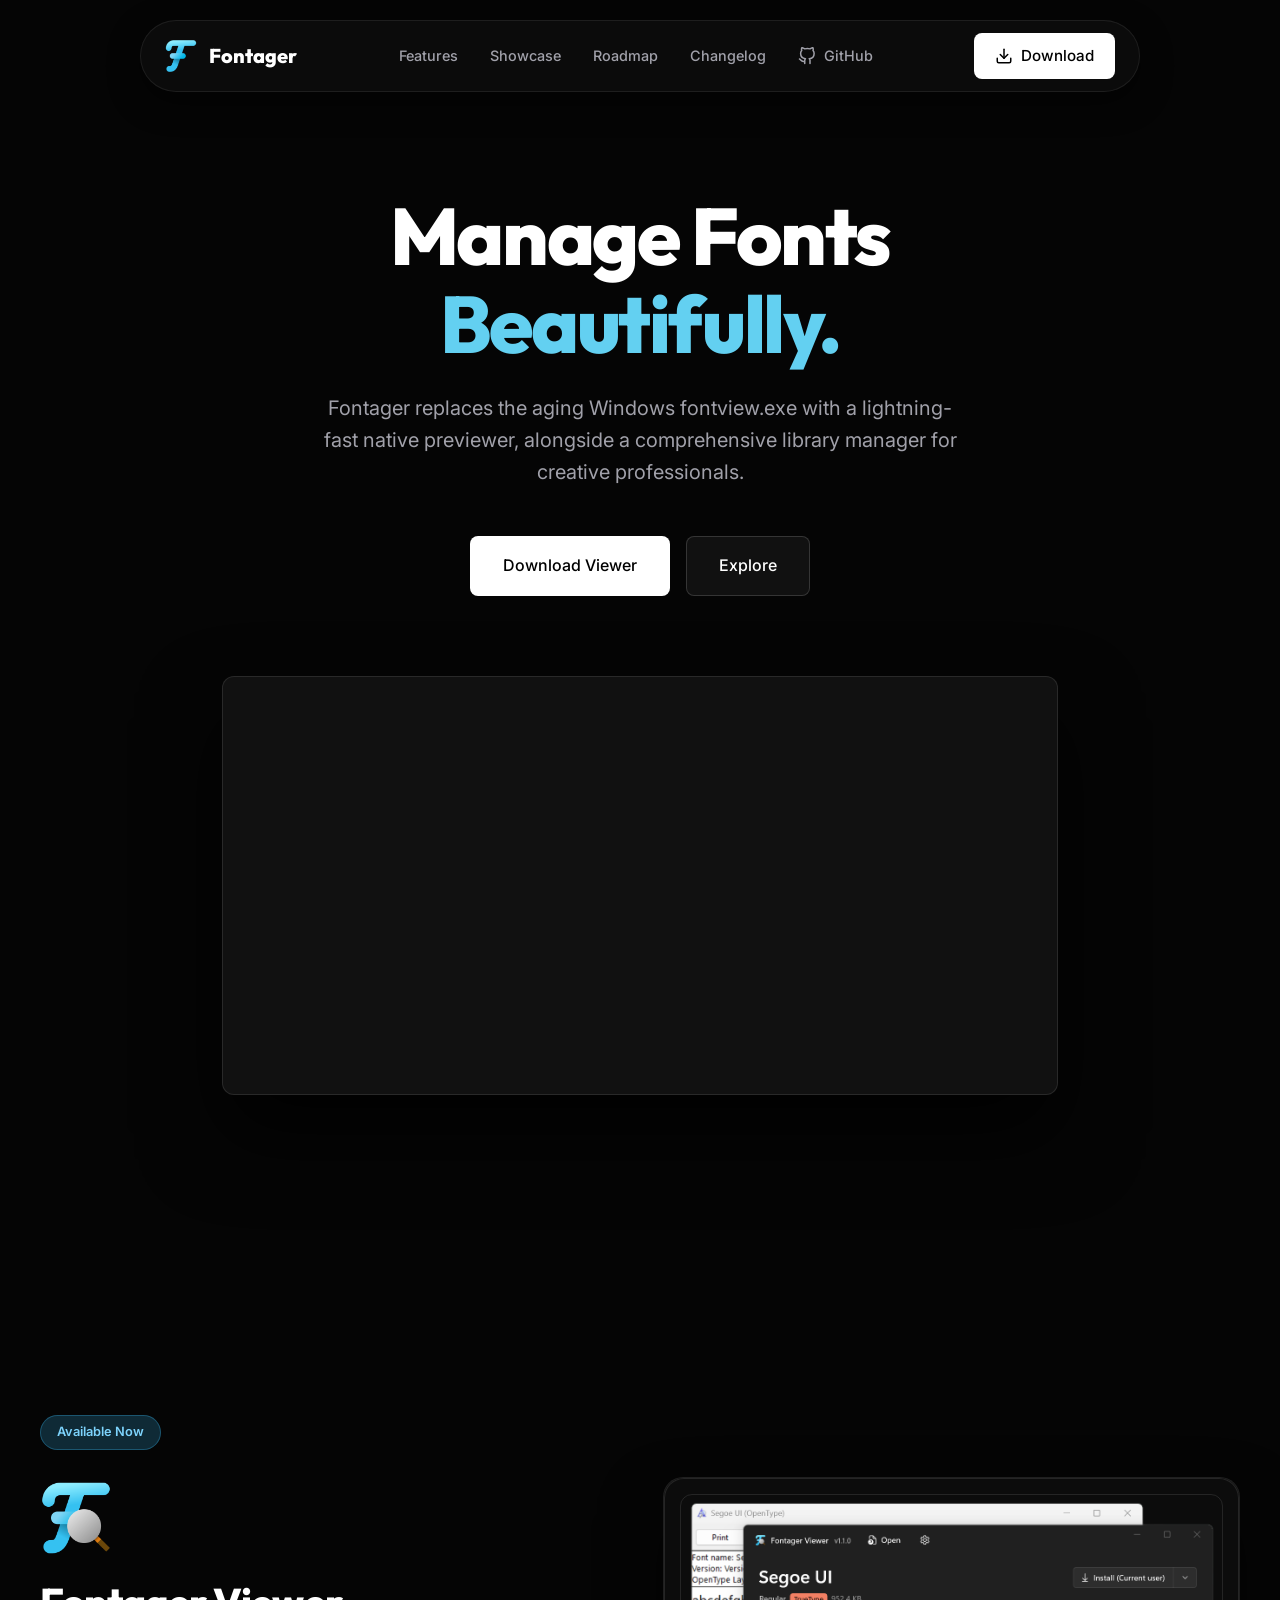
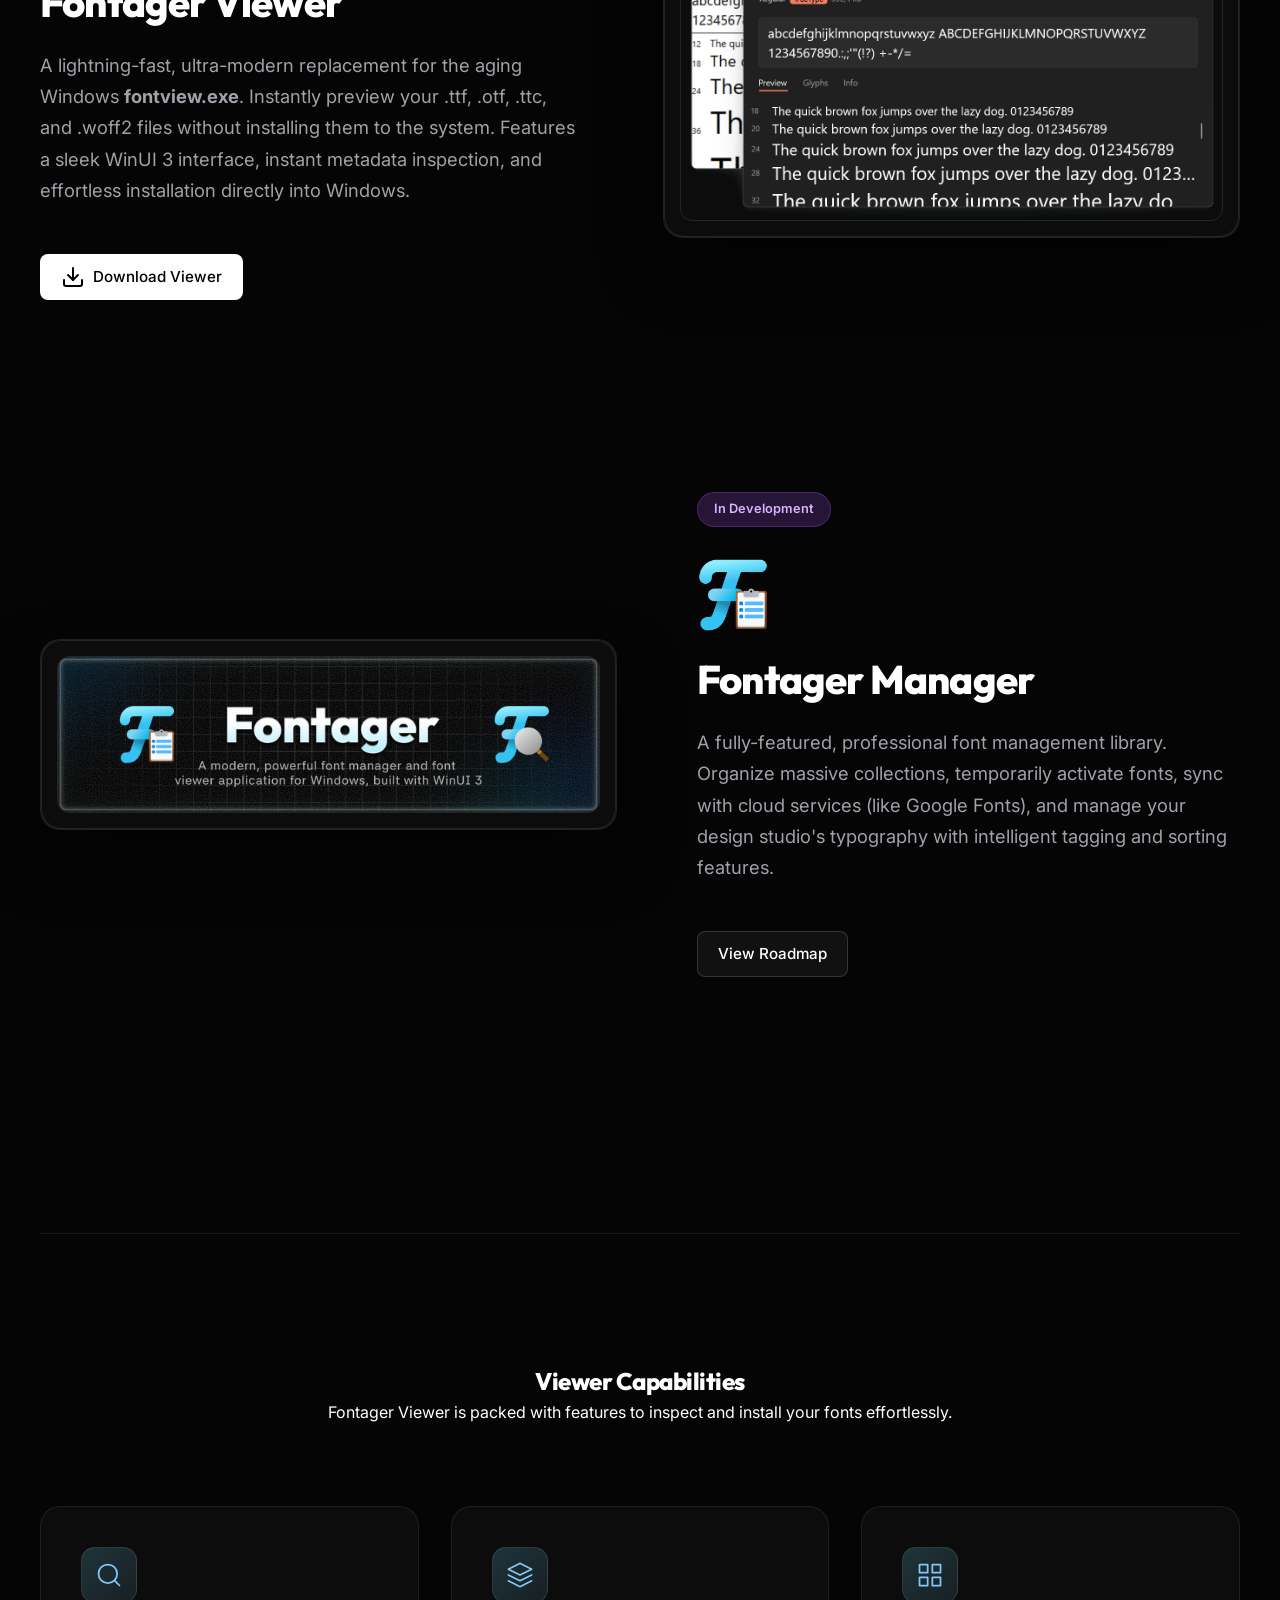
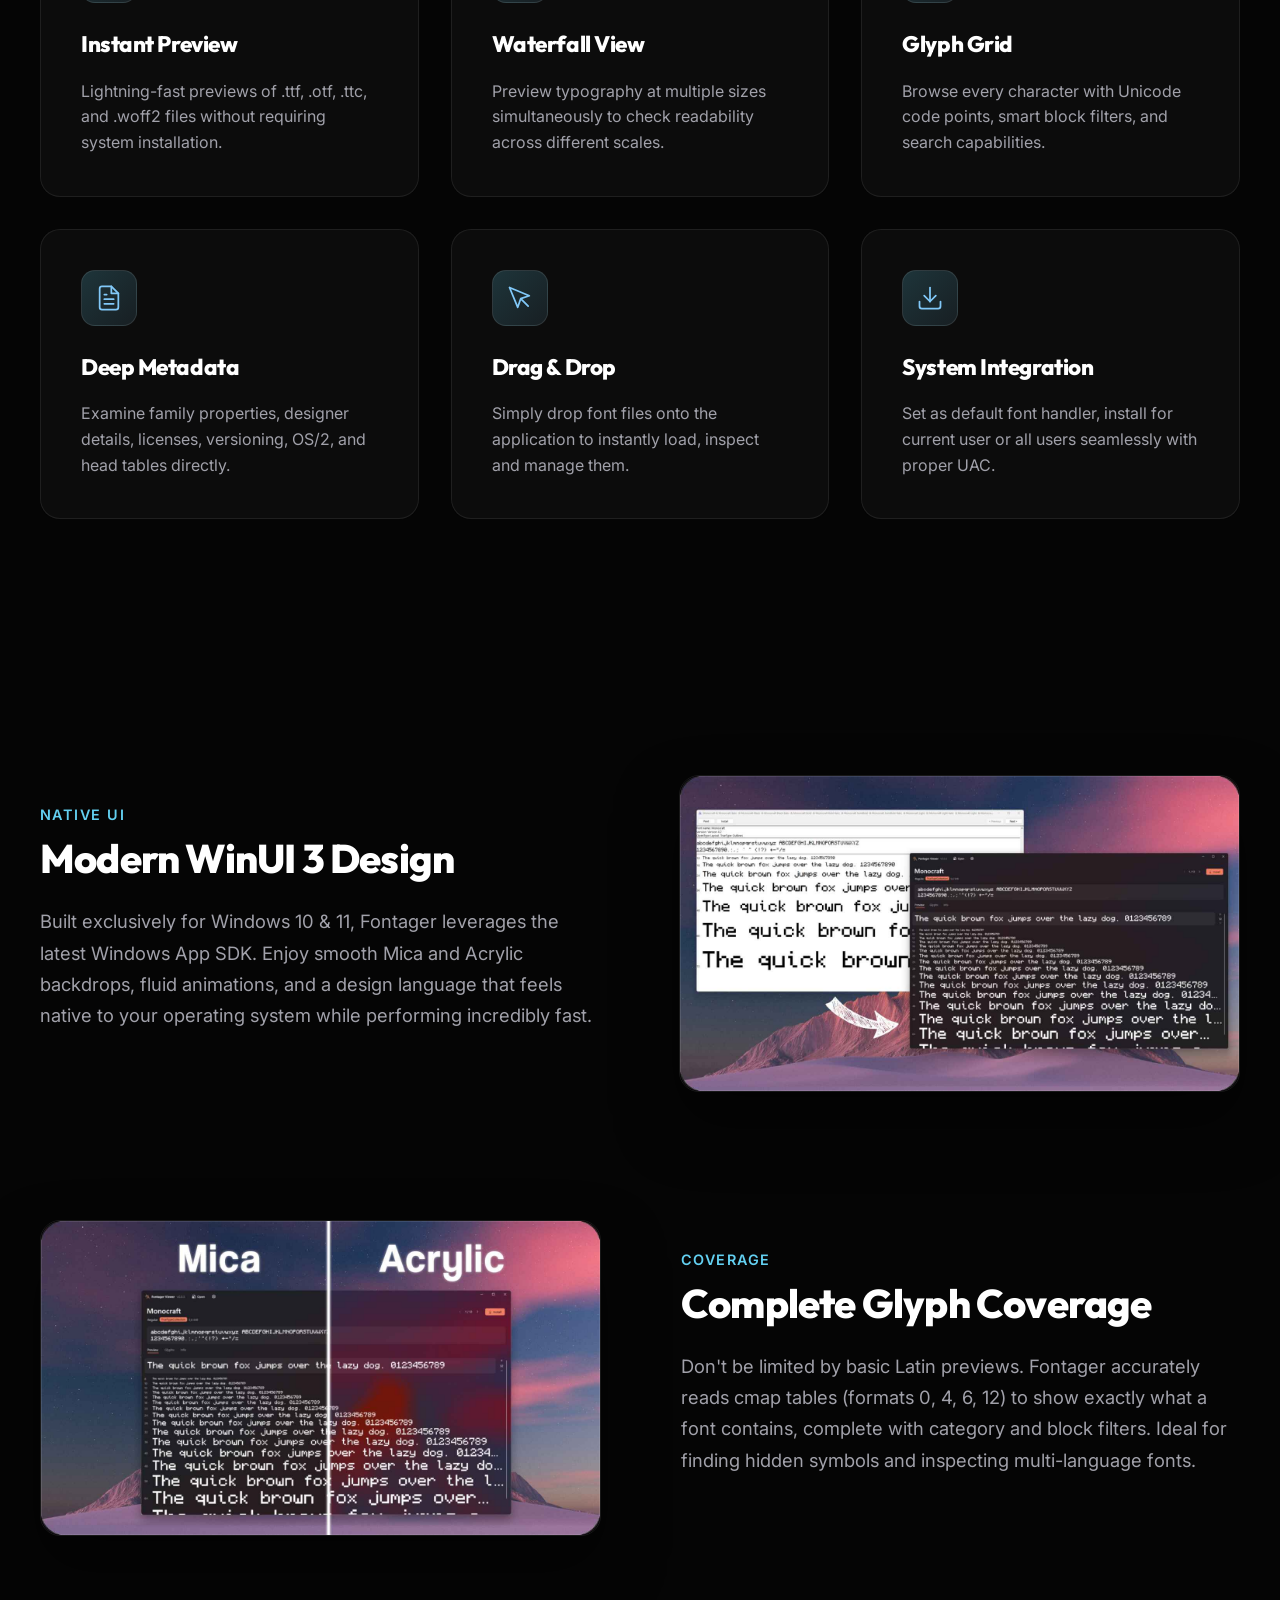
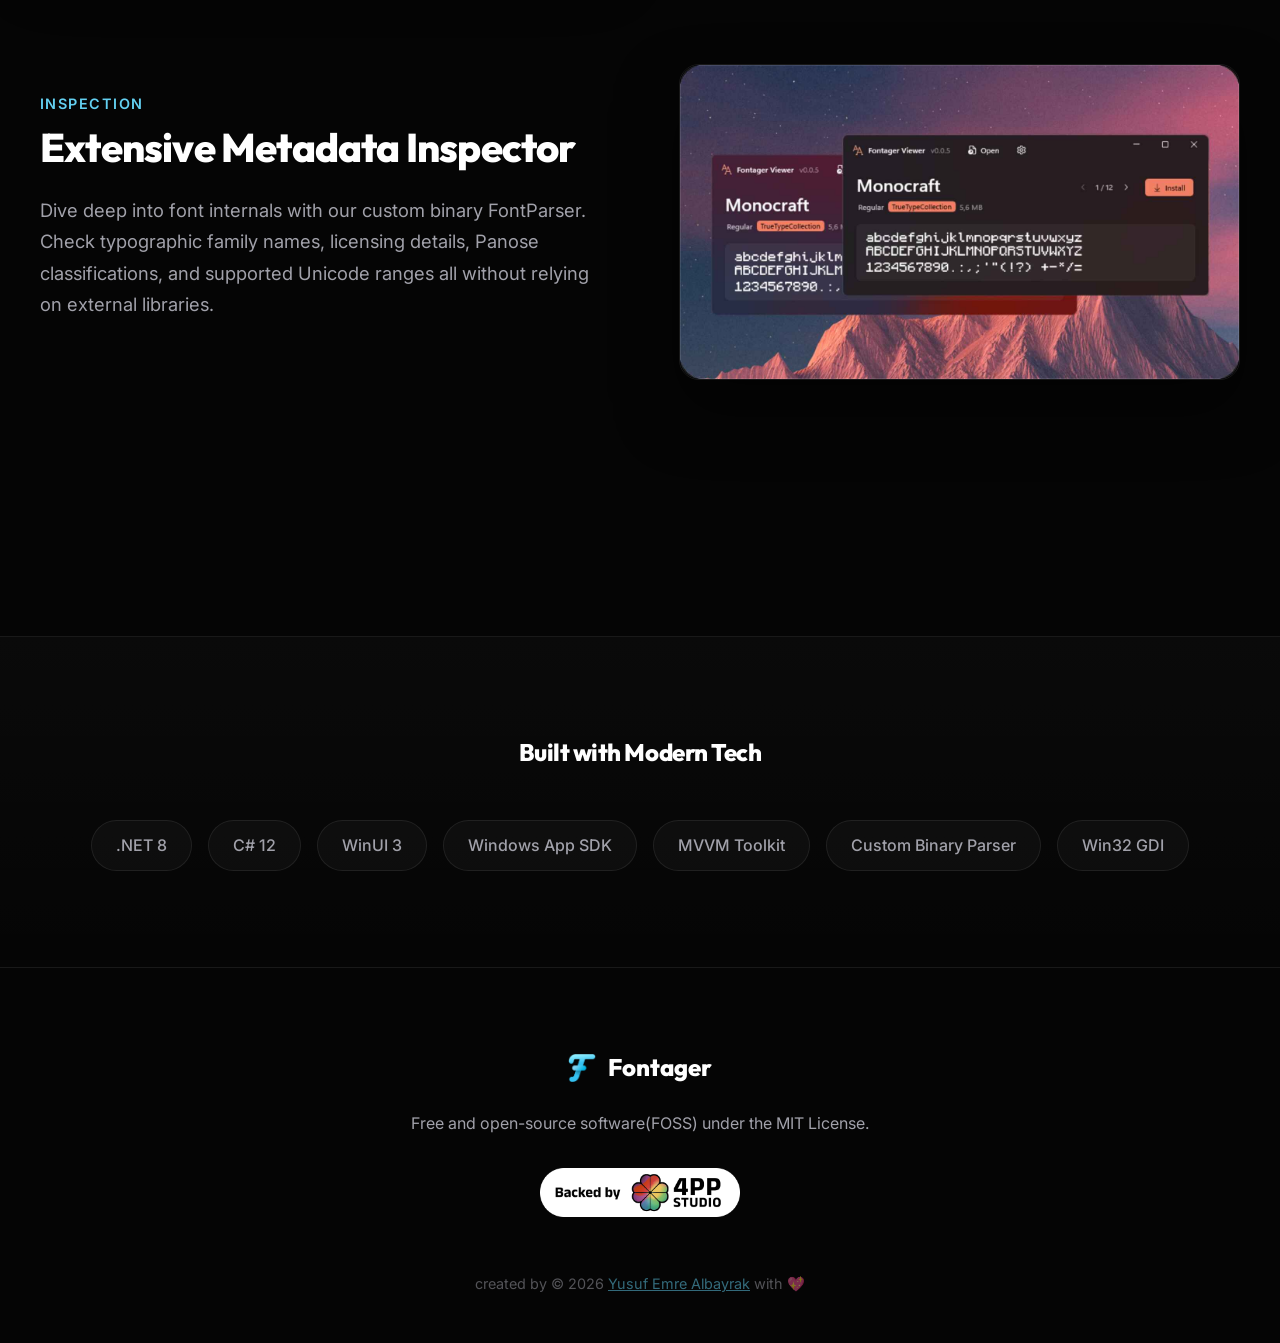
==== index.html @ 6a23637e "website init" ====
<!DOCTYPE html>
<html lang="en">

<head>
    <meta charset="UTF-8">
    <meta name="viewport" content="width=device-width, initial-scale=1.0">
    <title>Fontager - Modern Windows Font Manager & Viewer</title>
    <meta name="description"
        content="Fontager replaces the outdated Windows fontview.exe with a fast, beautiful font previewer and full-featured font management suite.">

    <!-- Favicon -->
    <link rel="icon" href="Assets/Fontager_Logo.ico" type="image/x-icon">

    <!-- Open Graph / Facebook -->
    <meta property="og:type" content="website">
    <meta property="og:url" content="https://ysfemrealbyrk.github.io/Fontager/">
    <meta property="og:title" content="Fontager - Modern Windows Font Manager & Viewer">
    <meta property="og:description"
        content="Fontager replaces the outdated Windows fontview.exe with a fast, beautiful font previewer and full-featured font management suite.">
    <meta property="og:image" content="https://ysfemrealbyrk.github.io/Fontager/Assets/banner.png">

    <!-- Twitter -->
    <meta property="twitter:card" content="summary_large_image">
    <meta property="twitter:url" content="https://ysfemrealbyrk.github.io/Fontager/">
    <meta property="twitter:title" content="Fontager - Modern Windows Font Manager & Viewer">
    <meta property="twitter:description"
        content="Fontager replaces the outdated Windows fontview.exe with a fast, beautiful font previewer and full-featured font management suite.">
    <meta property="twitter:image" content="https://ysfemrealbyrk.github.io/Fontager/Assets/banner.png">

    <link
        href="https://fonts.googleapis.com/css2?family=Inter:wght@300;400;500;600&family=Outfit:wght@400;600;800&display=swap"
        rel="stylesheet">
    <style>
        :root {
            --bg-color: #050505;
            --surface: #111111;
            --surface-glass: rgba(15, 15, 15, 0.7);
            --border-glass: rgba(255, 255, 255, 0.08);
            --primary: #63d0f1;
            --primary-hover: #46b8e5;
            --text-main: #ffffff;
            --text-muted: #a1a1aa;
            --accent: #44a9ff;
            --glow: rgba(55, 166, 255, 0.4);
        }

        * {
            margin: 0;
            padding: 0;
            box-sizing: border-box;
        }

        body {
            font-family: 'Inter', sans-serif;
            background-color: var(--bg-color);
            color: var(--text-main);
            line-height: 1.6;
            overflow-x: hidden;
            -webkit-font-smoothing: antialiased;
        }

        h1,
        h2,
        h3,
        h4 {
            font-family: 'Outfit', sans-serif;
            font-weight: 800;
            letter-spacing: -0.02em;
        }

        a {
            text-decoration: none;
            color: inherit;
        }

        .container {
            max-width: 1200px;
            margin: 0 auto;
            padding: 0 2rem;
        }

        /* Floating Navbar */
        .nav-wrapper {
            position: fixed;
            top: 20px;
            left: 0;
            width: 100%;
            z-index: 100;
            display: flex;
            justify-content: center;
            pointer-events: none;
        }

        nav {
            pointer-events: auto;
            display: flex;
            align-items: center;
            justify-content: space-between;
            background: var(--surface-glass);
            backdrop-filter: blur(20px);
            -webkit-backdrop-filter: blur(20px);
            border: 1px solid var(--border-glass);
            padding: 0.75rem 1.5rem;
            border-radius: 100px;
            width: 90%;
            max-width: 1000px;
            box-shadow: 0 10px 30px rgba(0, 0, 0, 0.5);
            transition: all 0.3s ease;
        }

        .logo {
            display: flex;
            align-items: center;
            gap: 0.75rem;
            font-size: 1.25rem;
            font-weight: 800;
            font-family: 'Outfit', sans-serif;
        }

        .logo img {
            height: 32px;
        }

        .nav-links {
            display: flex;
            gap: 2rem;
            align-items: center;
        }

        .nav-links a {
            font-size: 0.9rem;
            font-weight: 500;
            color: var(--text-muted);
            transition: color 0.2s, transform 0.2s;
            display: flex;
            align-items: center;
            gap: 0.5rem;
        }

        .nav-links a:hover {
            color: var(--text-main);
        }

        .nav-links a.active {
            color: var(--primary);
        }

        .btn {
            background: #fff;
            color: #000;
            padding: 0.6rem 1.25rem;
            border-radius: 8px;
            font-weight: 500;
            font-size: 0.95rem;
            transition: all 0.2s;
            border: 1px solid transparent;
            cursor: pointer;
            display: inline-flex;
            align-items: center;
            gap: 0.5rem;
        }

        .btn:hover {
            background: #e4e4e7;
        }

        .btn-outline {
            background: rgba(255, 255, 255, 0.05);
            color: #fff;
            border: 1px solid rgba(255, 255, 255, 0.15);
        }

        .btn-outline:hover {
            background: rgba(255, 255, 255, 0.1);
        }

        /* Hero */
        .hero {
            padding: 12rem 0 6rem;
            position: relative;
            text-align: center;
        }

        .hero-container {
            max-width: 900px;
            margin: 0 auto;
            padding: 0 2rem;
        }

        .hero h1 {
            font-size: 5rem;
            line-height: 1.1;
            margin-bottom: 1.5rem;
            color: #fff;
            letter-spacing: -0.03em;
        }

        .hero p {
            font-size: 1.25rem;
            color: var(--text-muted);
            max-width: 650px;
            margin: 0 auto 3rem auto;
        }

        .hero-actions {
            display: flex;
            justify-content: center;
            gap: 1rem;
        }

        .hero-visual {
            position: relative;
            margin-top: 5rem;
        }

        .hero-visual video {
            width: 100%;
            display: block;
            border-radius: 12px;
            border: 1px solid rgba(255, 255, 255, 0.1);
            box-shadow: 0 40px 80px rgba(0, 0, 0, 0.8);
            background: #111;
        }

        /* Subtitle Badge */
        .hero-badge {
            display: inline-block;
            padding: 0.5rem 1rem;
            border-radius: 100px;
            background: rgba(99, 213, 241, 0.1);
            border: 1px solid rgba(99, 213, 241, 0.2);
            color: #81c8f8;
            font-size: 0.85rem;
            font-weight: 600;
            margin-bottom: 2rem;
            letter-spacing: 0.05em;
            text-transform: uppercase;
        }

        /* Products Showcase */
        .products-wrapper {
            margin-top: 6rem;
        }

        .product-badge {
            display: inline-block;
            padding: 0.4rem 1rem;
            border-radius: 100px;
            font-size: 0.8rem;
            font-weight: 600;
            margin-bottom: 2rem;
        }

        .product-badge.coming-soon {
            background: rgba(168, 85, 247, 0.2);
            color: #d8b4fe;
            border: 1px solid rgba(168, 85, 247, 0.3);
        }

        .product-badge.available {
            background: rgba(56, 189, 248, 0.2);
            color: #7dd3fc;
            border: 1px solid rgba(56, 189, 248, 0.3);
        }

        .section-title {
            text-align: center;
            margin-bottom: 5rem;
        }

        .section-title img {
            margin: 0 auto;
            display: block;
            width: 100%;
            max-width: 800px;
            border-radius: 20px;
        }

        /* Features */
        .features {
            padding: 8rem 0;
            position: relative;
            /* background: rgba(255, 255, 255, 0.01); */
            border-top: 1px solid var(--border-glass);
        }

        .feature-grid {
            display: grid;
            grid-template-columns: repeat(auto-fit, minmax(320px, 1fr));
            gap: 2rem;
        }

        .feature-card {
            background: rgba(20, 20, 20, 0.5);
            border-radius: 20px;
            padding: 2.5rem;
            border: 1px solid var(--border-glass);
            transition: all 0.4s cubic-bezier(0.175, 0.885, 0.32, 1.275);
            position: relative;
            overflow: hidden;
            backdrop-filter: blur(10px);
        }

        .feature-card:hover {
            transform: translateY(-10px);
            background: rgba(25, 28, 31, 0.6);
            border-color: rgba(99, 213, 241, 0.4);
            box-shadow: 0 20px 40px rgba(0, 0, 0, 0.4), inset 0 0 20px rgba(99, 213, 241, 0.05);
        }

        .feature-icon-wrapper {
            width: 56px;
            height: 56px;
            border-radius: 14px;
            background: linear-gradient(135deg, rgba(99, 213, 241, 0.2), rgba(135, 206, 245, 0.1));
            border: 1px solid rgba(255, 255, 255, 0.1);
            display: flex;
            align-items: center;
            justify-content: center;
            margin-bottom: 1.5rem;
            color: #81c8f8;
        }

        .feature-icon-wrapper svg {
            width: 28px;
            height: 28px;
            stroke: currentColor;
            stroke-width: 1.5;
            fill: none;
            stroke-linecap: round;
            stroke-linejoin: round;
        }

        .feature-card h3 {
            font-size: 1.4rem;
            margin-bottom: 1rem;
            color: #fff;
        }

        .feature-card p {
            color: var(--text-muted);
            font-size: 1rem;
            line-height: 1.6;
        }

        /* Showcase */
        .showcase {
            padding: 8rem 0;
        }

        .showcase-item {
            display: flex;
            align-items: center;
            gap: 5rem;
            margin-bottom: 8rem;
        }

        .showcase-item:nth-child(even) {
            flex-direction: row-reverse;
        }

        .showcase-content {
            flex: 1;
        }

        .showcase-label {
            color: var(--primary);
            font-weight: 600;
            font-size: 0.9rem;
            letter-spacing: 0.1em;
            text-transform: uppercase;
            margin-bottom: 0.5rem;
            display: block;
        }

        .showcase-content h3 {
            font-size: 2.5rem;
            margin-bottom: 1.5rem;
            line-height: 1.2;
        }

        .showcase-content p {
            color: var(--text-muted);
            font-size: 1.15rem;
            margin-bottom: 2rem;
            line-height: 1.7;
        }

        .showcase-image {
            flex: 1;
            border-radius: 20px;
            overflow: hidden;
            box-shadow: 0 30px 60px rgba(0, 0, 0, 0.5);
            border: 1px solid var(--border-glass);
            position: relative;
        }

        .showcase-image::after {
            content: '';
            position: absolute;
            top: 0;
            left: 0;
            width: 100%;
            height: 100%;
            box-shadow: inset 0 0 0 1px rgba(255, 255, 255, 0.1);
            border-radius: 20px;
            pointer-events: none;
        }

        .showcase-image img {
            width: 100%;
            height: auto;
            display: block;
            transition: transform 0.7s ease;
        }

        .showcase-item:hover .showcase-image img {
            transform: scale(1.03);
        }

        /* Tech Stack */
        .tech-stack {
            padding: 6rem 0;
            background: linear-gradient(to bottom, rgba(255, 255, 255, 0.02), rgba(0, 0, 0, 0));
            border-top: 1px solid var(--border-glass);
            text-align: center;
        }

        .badges {
            display: flex;
            flex-wrap: wrap;
            justify-content: center;
            gap: 1rem;
            margin-top: 3rem;
        }

        .badge {
            background: rgba(255, 255, 255, 0.03);
            padding: 0.75rem 1.5rem;
            border-radius: 100px;
            font-size: 1rem;
            font-weight: 500;
            border: 1px solid var(--border-glass);
            color: var(--text-muted);
            transition: all 0.3s;
        }

        .badge:hover {
            background: rgba(255, 255, 255, 0.08);
            color: #fff;
            border-color: rgba(255, 255, 255, 0.2);
        }

        /* CTA Section */
        .cta-section {
            padding: 8rem 0;
            text-align: center;
            position: relative;
        }

        .cta-box {
            background: linear-gradient(180deg, rgba(20, 20, 20, 0.8) 0%, rgba(10, 10, 10, 0.9) 100%);
            border: 1px solid var(--border-glass);
            border-radius: 32px;
            padding: 6rem 2rem;
            position: relative;
            overflow: hidden;
            box-shadow: 0 40px 80px rgba(0, 0, 0, 0.6), inset 0 2px 20px rgba(255, 255, 255, 0.05);
            backdrop-filter: blur(10px);
        }

        .cta-box::before {
            content: '';
            position: absolute;
            top: 0;
            left: 0;
            width: 100%;
            height: 100%;
            background: radial-gradient(circle at 50% 0%, rgba(99, 213, 241, 0.1), transparent 70%);
            pointer-events: none;
        }

        .cta-box h2 {
            font-size: 3.5rem;
            margin-bottom: 1.5rem;
            color: #fff;
            position: relative;
            z-index: 2;
        }

        .cta-box p {
            color: var(--text-muted);
            font-size: 1.25rem;
            max-width: 600px;
            margin: 0 auto 3rem;
            position: relative;
            z-index: 2;
        }

        .cta-actions {
            display: flex;
            gap: 1rem;
            justify-content: center;
            flex-wrap: wrap;
            position: relative;
            z-index: 2;
        }

        /* Footer */
        footer {
            padding: 5rem 0 3rem;
            text-align: center;
            color: var(--text-muted);
            border-top: 1px solid var(--border-glass);
            background: var(--bg-color);
        }

        .footer-logo {
            display: flex;
            align-items: center;
            justify-content: center;
            gap: 0.75rem;
            margin-bottom: 1.5rem;
            font-family: 'Outfit', sans-serif;
            font-weight: 800;
            font-size: 1.5rem;
            color: var(--text-main);
        }

        .footer-logo img {
            height: 28px;
        }

        .copyright {
            font-size: 0.9rem;
            margin-top: 3rem;
            opacity: 0.5;
        }

        /* Animations */
        @keyframes fadeUp {
            from {
                opacity: 0;
                transform: translateY(30px);
            }

            to {
                opacity: 1;
                transform: translateY(0);
            }
        }

        .animate-up {
            animation: fadeUp 0.8s cubic-bezier(0.16, 1, 0.3, 1) forwards;
            opacity: 0;
        }

        .delay-1 {
            animation-delay: 0.1s;
        }

        .delay-2 {
            animation-delay: 0.2s;
        }

        .delay-3 {
            animation-delay: 0.3s;
        }

        @media (max-width: 1000px) {
            .nav-links {
                display: none;
            }

            .hero h1 {
                font-size: 3.5rem;
            }

            .showcase-item,
            .showcase-item:nth-child(even) {
                flex-direction: column;
                gap: 3rem;
                margin-bottom: 6rem;
            }
        }
    </style>
</head>

<body>

    <div class="nav-wrapper">
        <nav>
            <a href="index.html" class="logo">
                <img src="Assets/Fontager_Logo.png" alt="Fontager Logo">
                Fontager
            </a>
            <div class="nav-links">
                <a href="#features">Features</a>
                <a href="#showcase">Showcase</a>
                <a href="roadmap.html">Roadmap</a>
                <a href="changelog.html">Changelog</a>
                <a href="https://github.com/ysfemreAlbyrk/Fontager" target="_blank">
                    <svg viewBox="0 0 24 24" width="18" height="18" stroke="currentColor" stroke-width="2" fill="none"
                        stroke-linecap="round" stroke-linejoin="round">
                        <path
                            d="M9 19c-5 1.5-5-2.5-7-3m14 6v-3.87a3.37 3.37 0 0 0-.94-2.61c3.14-.35 6.44-1.54 6.44-7A5.44 5.44 0 0 0 20 4.77 5.07 5.07 0 0 0 19.91 1S18.73.65 16 2.48a13.38 13.38 0 0 0-7 0C6.27.65 5.09 1 5.09 1A5.07 5.07 0 0 0 5 4.77a5.44 5.44 0 0 0-1.5 3.78c0 5.42 3.3 6.61 6.44 7A3.37 3.37 0 0 0 9 18.13V22">
                        </path>
                    </svg>
                    GitHub
                </a>
            </div>
            <a href="https://github.com/ysfemreAlbyrk/Fontager/releases/latest" class="btn" target="_blank">
                <svg width="18" height="18" viewBox="0 0 24 24" fill="none" stroke="currentColor" stroke-width="2"
                    stroke-linecap="round" stroke-linejoin="round">
                    <path d="M21 15v4a2 2 0 0 1-2 2H5a2 2 0 0 1-2-2v-4"></path>
                    <polyline points="7 10 12 15 17 10"></polyline>
                    <line x1="12" y1="15" x2="12" y2="3"></line>
                </svg>
                Download
            </a>
        </nav>
    </div>

    <header class="hero">
        <div class="container hero-container">
            <h1 class="animate-up delay-1">Manage Fonts <span style="color: #63d0f1;">Beautifully.</span></h1>
            <p class="animate-up delay-2">Fontager replaces the aging Windows fontview.exe with a lightning-fast native
                previewer, alongside a comprehensive library manager for creative professionals.</p>

            <div class="hero-actions animate-up delay-3">
                <a href="https://github.com/ysfemreAlbyrk/Fontager/releases/latest" class="btn" target="_blank"
                    style="padding: 1rem 2rem; font-size: 1rem;">
                    Download Viewer
                </a>
                <a href="#products" class="btn btn-outline" style="padding: 1rem 2rem; font-size: 1rem;">
                    Explore
                </a>
            </div>

            <div class="hero-visual animate-up delay-3">
                <video autoplay loop muted playsinline>
                    <source src="Assets/Latest-1.mp4" type="video/mp4">
                    Your browser does not support the video tag.
                </video>
            </div>

            <!-- <div class="animate-up delay-3" style="margin-top: 4rem; opacity: 0.6;">
                <span style="display: block; font-size: 0.75rem; font-weight: 600; letter-spacing: 0.1em; text-transform: uppercase; margin-bottom: 0.5rem; color: var(--text-muted);">Backed By</span>
                <a href="https://4pp.studio" target="_blank">
                    <img src="Assets/backedby.png" alt="4PP Studio" style="height: 24px; filter: grayscale(100%); transition: filter 0.3s;" onmouseover="this.style.filter='grayscale(0%)'" onmouseout="this.style.filter='grayscale(100%)'">
                </a>
            </div> -->
        </div>
    </header>


    <section id="products" class="showcase container" style="padding-top: 8rem;">
        <div class="products-wrapper">
            <!-- Viewer -->
            <div class="showcase-item">
                <div class="showcase-content">
                    <span class="product-badge available">Available Now</span>
                    <img src="Assets/Viewer_Logo.png" alt="Fontager Viewer Logo"
                        style="height: 72px; margin-bottom: 1.5rem; display: block;">
                    <h3>Fontager Viewer</h3>
                    <p>A lightning-fast, ultra-modern replacement for the aging Windows <b>fontview.exe</b>. Instantly
                        preview your .ttf, .otf, .ttc, and .woff2 files without installing them to the system. Features
                        a sleek WinUI 3 interface, instant metadata inspection, and effortless installation directly
                        into Windows.</p>
                    <a href="https://github.com/ysfemreAlbyrk/Fontager/releases/latest" class="btn" target="_blank"
                        style="margin-top: 1rem;">
                        <svg width="24" height="24" viewBox="0 0 24 24" fill="none" stroke="currentColor"
                            stroke-width="2" stroke-linecap="round" stroke-linejoin="round">
                            <path d="M21 15v4a2 2 0 0 1-2 2H5a2 2 0 0 1-2-2v-4"></path>
                            <polyline points="7 10 12 15 17 10"></polyline>
                            <line x1="12" y1="15" x2="12" y2="3"></line>
                        </svg>
                        Download Viewer
                    </a>
                </div>
                <div class="showcase-image" style="background: rgba(20,20,20,0.5); padding: 1rem;">
                    <img src="Assets/viewer_app.png" alt="Fontager Viewer Interface"
                        style="border-radius: 12px; border: 1px solid rgba(255,255,255,0.1);">
                </div>
            </div>

            <!-- Manager -->
            <div class="showcase-item" style="margin-top: 12rem;">
                <div class="showcase-content">
                    <span class="product-badge coming-soon">In Development</span>
                    <img src="Assets/Manager_Logo.png" alt="Fontager Manager Logo"
                        style="height: 72px; margin-bottom: 1.5rem; display: block;">
                    <h3>Fontager Manager</h3>
                    <p>A fully-featured, professional font management library. Organize massive collections, temporarily
                        activate fonts, sync with cloud services (like Google Fonts), and manage your design studio's
                        typography with intelligent tagging and sorting features.</p>
                    <a href="roadmap.html" class="btn btn-outline" style="margin-top: 1rem;">
                        View Roadmap
                    </a>
                </div>
                <div class="showcase-image" style="background: rgba(20,20,20,0.5); padding: 1rem;">
                    <img src="Assets/banner.png" alt="Fontager Manager Preview"
                        style="border-radius: 12px; border: 1px solid rgba(255,255,255,0.1);">
                </div>
            </div>
        </div>
    </section>

    <section id="features" class="features container">
        <div class="section-title">
            <h2>Viewer Capabilities</h2>
            <p>Fontager Viewer is packed with features to inspect and install your fonts effortlessly.</p>
        </div>
        <div class="feature-grid">
            <div class="feature-card">
                <div class="feature-icon-wrapper">
                    <svg viewBox="0 0 24 24">
                        <circle cx="11" cy="11" r="8"></circle>
                        <line x1="21" y1="21" x2="16.65" y2="16.65"></line>
                    </svg>
                </div>
                <h3>Instant Preview</h3>
                <p>Lightning-fast previews of .ttf, .otf, .ttc, and .woff2 files without requiring system installation.
                </p>
            </div>
            <div class="feature-card">
                <div class="feature-icon-wrapper">
                    <svg viewBox="0 0 24 24">
                        <polygon points="12 2 2 7 12 12 22 7 12 2"></polygon>
                        <polyline points="2 12 12 17 22 12"></polyline>
                        <polyline points="2 17 12 22 22 17"></polyline>
                    </svg>
                </div>
                <h3>Waterfall View</h3>
                <p>Preview typography at multiple sizes simultaneously to check readability across different scales.</p>
            </div>
            <div class="feature-card">
                <div class="feature-icon-wrapper">
                    <svg viewBox="0 0 24 24">
                        <rect x="3" y="3" width="7" height="7"></rect>
                        <rect x="14" y="3" width="7" height="7"></rect>
                        <rect x="14" y="14" width="7" height="7"></rect>
                        <rect x="3" y="14" width="7" height="7"></rect>
                    </svg>
                </div>
                <h3>Glyph Grid</h3>
                <p>Browse every character with Unicode code points, smart block filters, and search capabilities.</p>
            </div>
            <div class="feature-card">
                <div class="feature-icon-wrapper">
                    <svg viewBox="0 0 24 24">
                        <path d="M14 2H6a2 2 0 0 0-2 2v16a2 2 0 0 0 2 2h12a2 2 0 0 0 2-2V8z"></path>
                        <polyline points="14 2 14 8 20 8"></polyline>
                        <line x1="16" y1="13" x2="8" y2="13"></line>
                        <line x1="16" y1="17" x2="8" y2="17"></line>
                        <polyline points="10 9 9 9 8 9"></polyline>
                    </svg>
                </div>
                <h3>Deep Metadata</h3>
                <p>Examine family properties, designer details, licenses, versioning, OS/2, and head tables directly.
                </p>
            </div>
            <div class="feature-card">
                <div class="feature-icon-wrapper">
                    <svg viewBox="0 0 24 24">
                        <path d="M3 3l7.07 16.97 2.51-7.39 7.39-2.51L3 3z"></path>
                        <path d="M13 13l6 6"></path>
                    </svg>
                </div>
                <h3>Drag & Drop</h3>
                <p>Simply drop font files onto the application to instantly load, inspect and manage them.</p>
            </div>
            <div class="feature-card">
                <div class="feature-icon-wrapper">
                    <svg viewBox="0 0 24 24">
                        <path d="M21 15v4a2 2 0 0 1-2 2H5a2 2 0 0 1-2-2v-4"></path>
                        <polyline points="7 10 12 15 17 10"></polyline>
                        <line x1="12" y1="15" x2="12" y2="3"></line>
                    </svg>
                </div>
                <h3>System Integration</h3>
                <p>Set as default font handler, install for current user or all users seamlessly with proper UAC.</p>
            </div>
        </div>
    </section>

    <section id="showcase" class="showcase container">
        <div class="showcase-item">
            <div class="showcase-content">
                <span class="showcase-label">Native UI</span>
                <h3>Modern WinUI 3 Design</h3>
                <p>Built exclusively for Windows 10 & 11, Fontager leverages the latest Windows App SDK. Enjoy smooth
                    Mica and Acrylic backdrops, fluid animations, and a design language that feels native to your
                    operating system while performing incredibly fast.</p>
            </div>
            <div class="showcase-image">
                <img src="Assets/img-1.jpg" alt="Fontager Interface">
            </div>
        </div>
        <div class="showcase-item">
            <div class="showcase-content">
                <span class="showcase-label">Coverage</span>
                <h3>Complete Glyph Coverage</h3>
                <p>Don't be limited by basic Latin previews. Fontager accurately reads cmap tables (formats 0, 4, 6, 12)
                    to show exactly what a font contains, complete with category and block filters. Ideal for finding
                    hidden symbols and inspecting multi-language fonts.</p>
            </div>
            <div class="showcase-image">
                <img src="Assets/img-2.jpg" alt="Glyph Grid">
            </div>
        </div>
        <div class="showcase-item">
            <div class="showcase-content">
                <span class="showcase-label">Inspection</span>
                <h3>Extensive Metadata Inspector</h3>
                <p>Dive deep into font internals with our custom binary FontParser. Check typographic family names,
                    licensing details, Panose classifications, and supported Unicode ranges all without relying on
                    external libraries.</p>
            </div>
            <div class="showcase-image">
                <img src="Assets/img-3.jpg" alt="Metadata Panel">
            </div>
        </div>
    </section>

    <section class="tech-stack">
        <div class="container">
            <h2>Built with Modern Tech</h2>
            <div class="badges">
                <span class="badge">.NET 8</span>
                <span class="badge">C# 12</span>
                <span class="badge">WinUI 3</span>
                <span class="badge">Windows App SDK</span>
                <span class="badge">MVVM Toolkit</span>
                <span class="badge">Custom Binary Parser</span>
                <span class="badge">Win32 GDI</span>
            </div>
        </div>
    </section>
    <!-- 
    <section class="cta-section container">
        <div class="cta-box">
            <h2>Ready to Upgrade Your Workflow?</h2>
            <p>Join the typography revolution. Download the incredibly fast Viewer today, and track the Manager's
                development on GitHub.</p>
            <div class="cta-actions">
                <a href="https://github.com/ysfemreAlbyrk/Fontager/releases/latest" target="_blank" class="btn"
                    style="padding: 1rem 2.5rem; font-size: 1.1rem;">
                    Download Viewer
                </a>
                <a href="https://github.com/ysfemreAlbyrk/Fontager" target="_blank" class="btn btn-outline"
                    style="padding: 1rem 2.5rem; font-size: 1.1rem;">
                    Star on GitHub
                </a>
            </div>
        </div>
    </section> -->

    <footer>
        <div class="container">
            <div class="footer-logo">
                <img src="Assets/Fontager_Logo.png" alt="Logo">
                Fontager
            </div>
            <p>Free and open-source software(FOSS) under the MIT License.</p>
            <a href="https://4pp.studio" target="_blank"><img src="Assets/backedby.png" alt="Backed by 4PP Studio"
                    width="200px" style="margin-top: 2rem;" title="Backed by 4PP Studio"></a>
            <p class="copyright">created by © 2026 <a href="https://github.com/ysfemreAlbyrk" target="_blank"
                    style="color: #63d0f1; text-decoration: underline;">Yusuf Emre
                    Albayrak</a> with 💖</p>
        </div>
    </footer>

    <script>
        document.addEventListener('DOMContentLoaded', () => {
            const observer = new IntersectionObserver((entries) => {
                entries.forEach(entry => {
                    if (entry.isIntersecting) {
                        entry.target.style.opacity = '1';
                        entry.target.style.transform = 'translateY(0)';
                    }
                });
            }, { threshold: 0.1 });

            document.querySelectorAll('.feature-card, .showcase-item, .badge').forEach(el => {
                el.style.opacity = '0';
                el.style.transform = 'translateY(20px)';
                el.style.transition = 'opacity 0.6s cubic-bezier(0.16, 1, 0.3, 1), transform 0.6s cubic-bezier(0.16, 1, 0.3, 1)';
                observer.observe(el);
            });
        });
    </script>
</body>

</html>
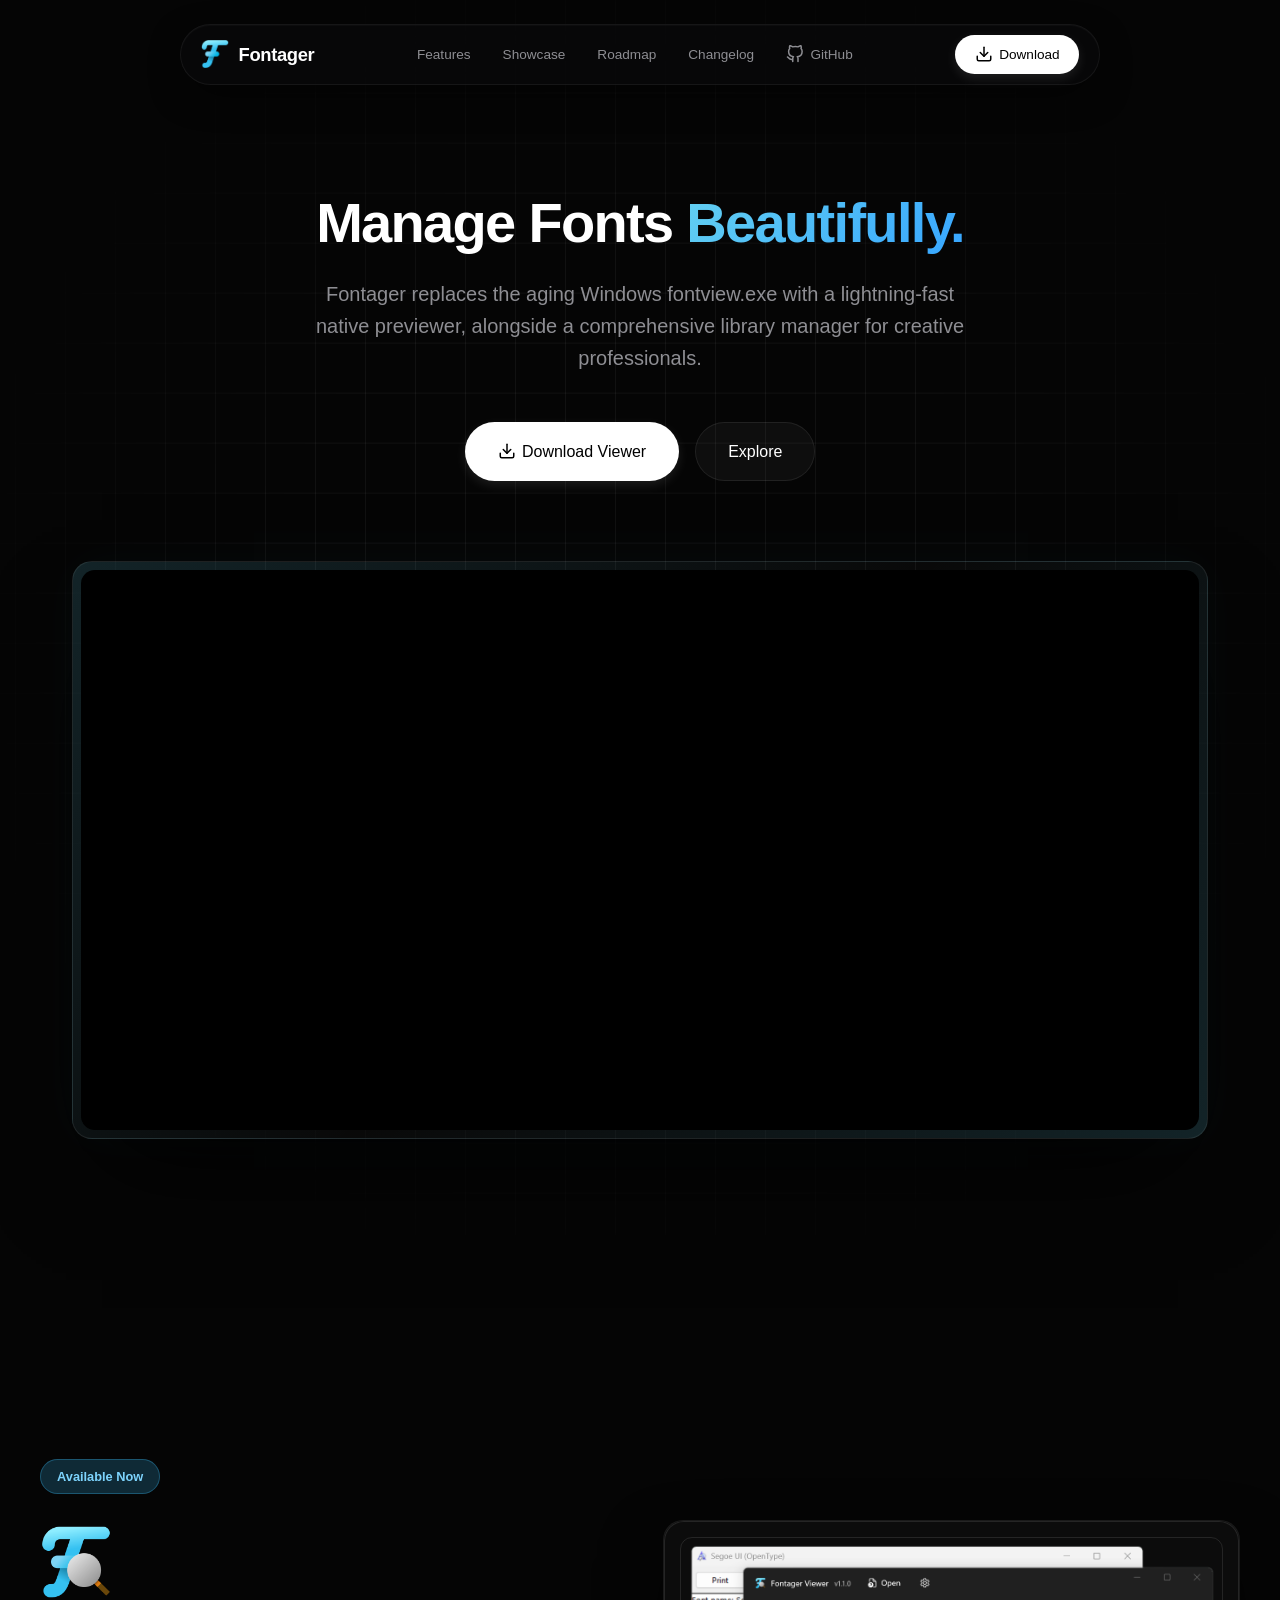
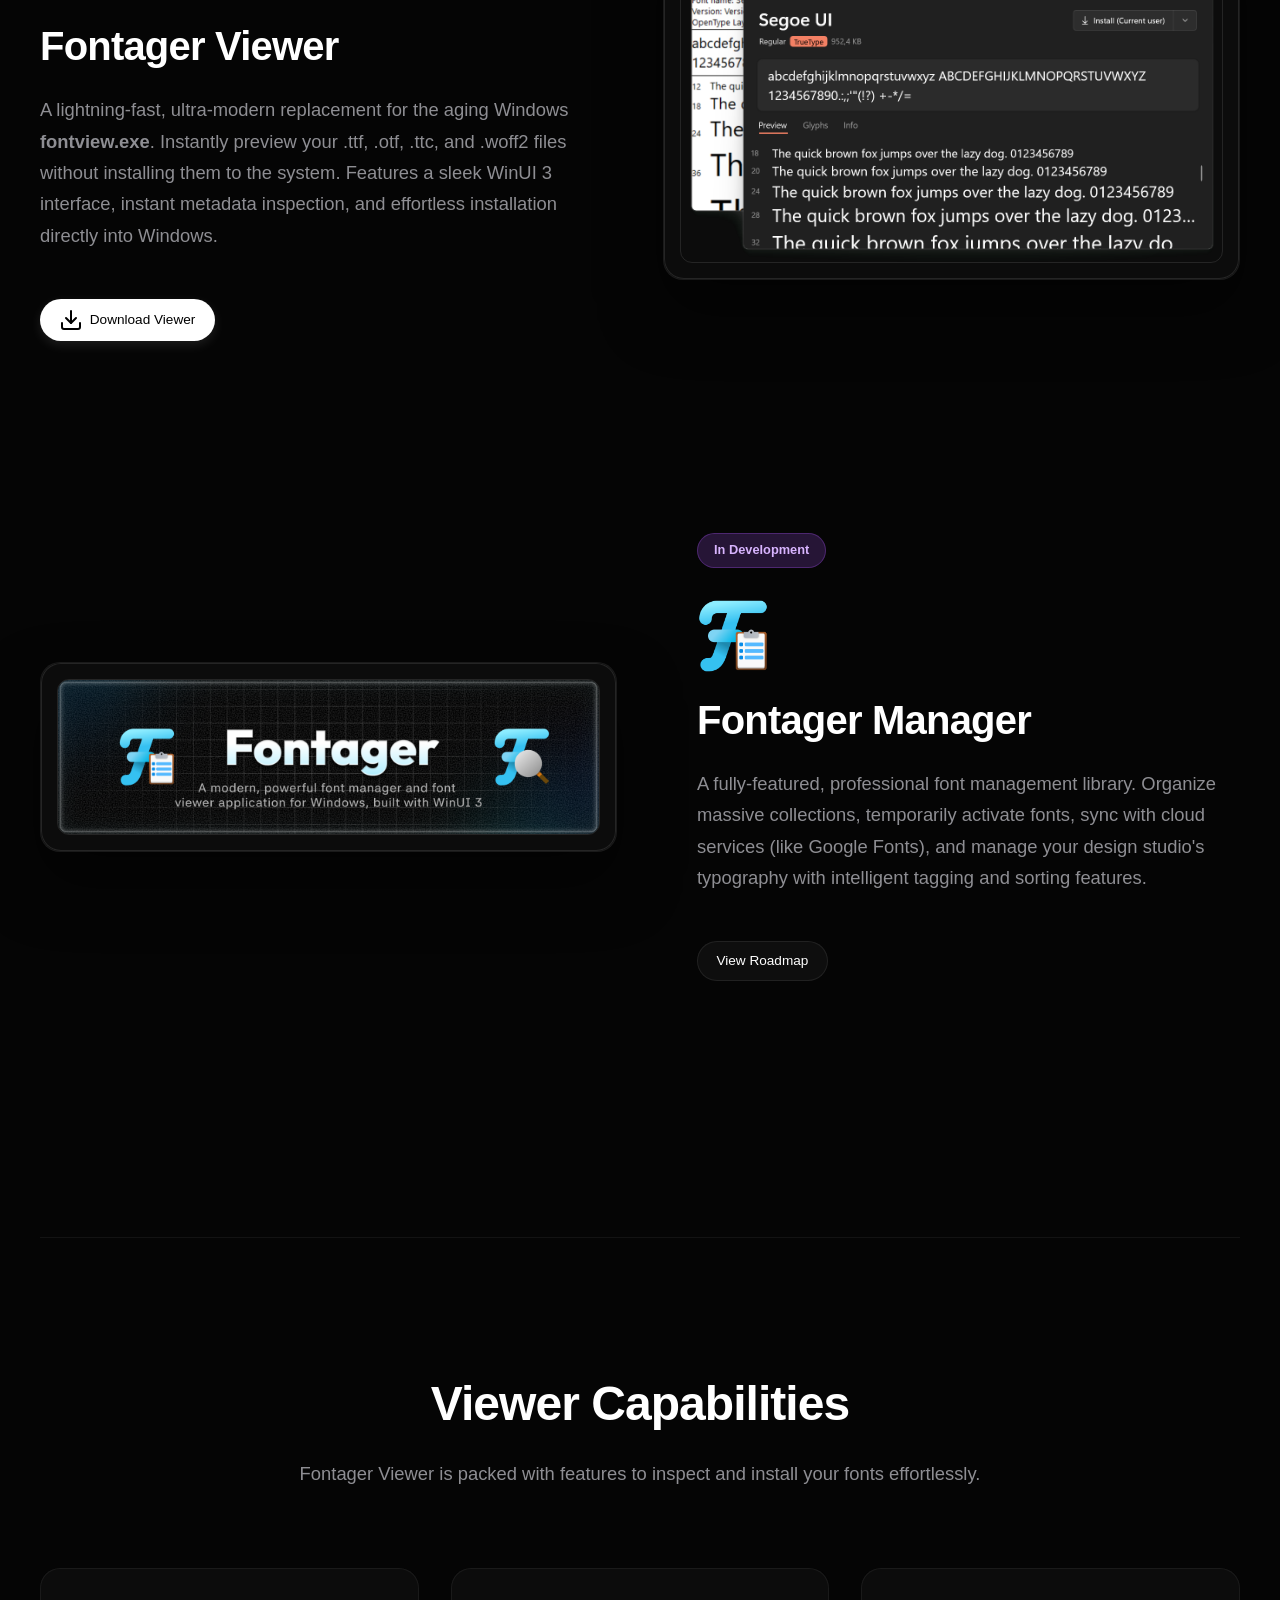
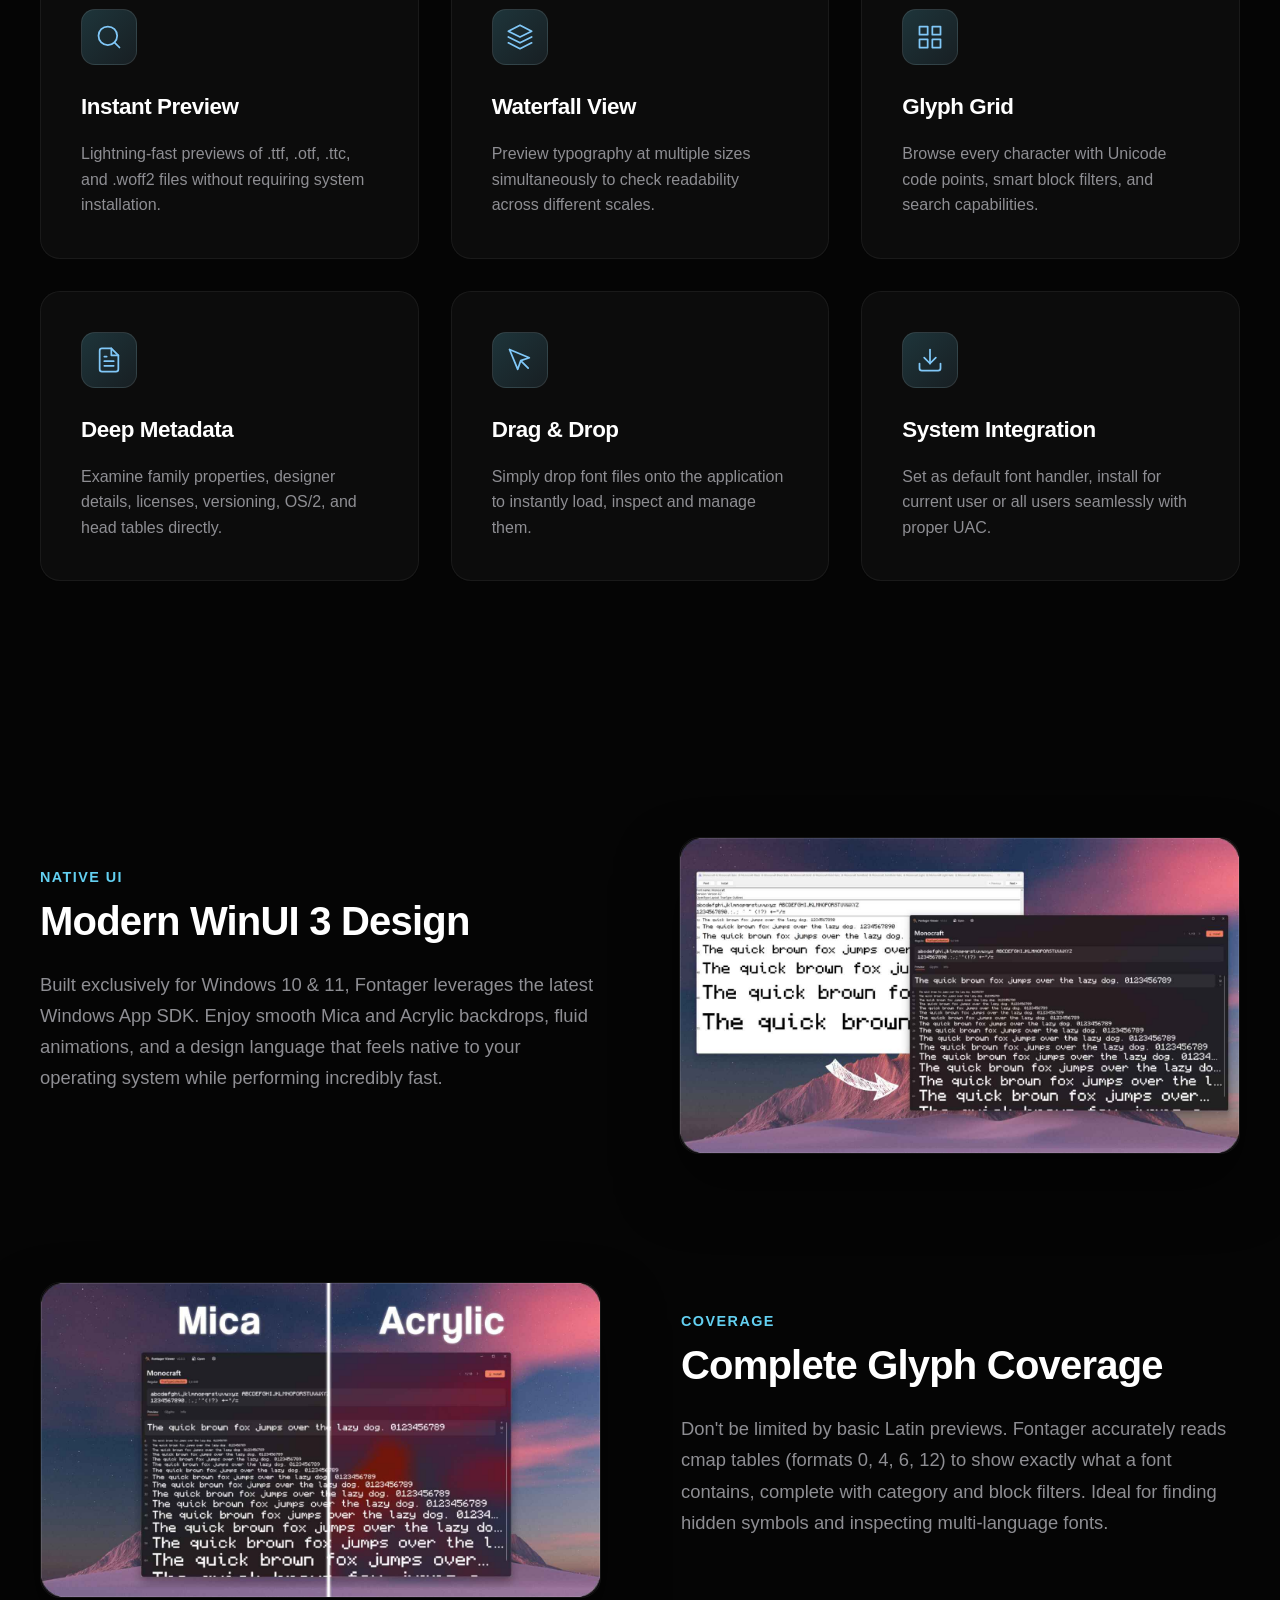
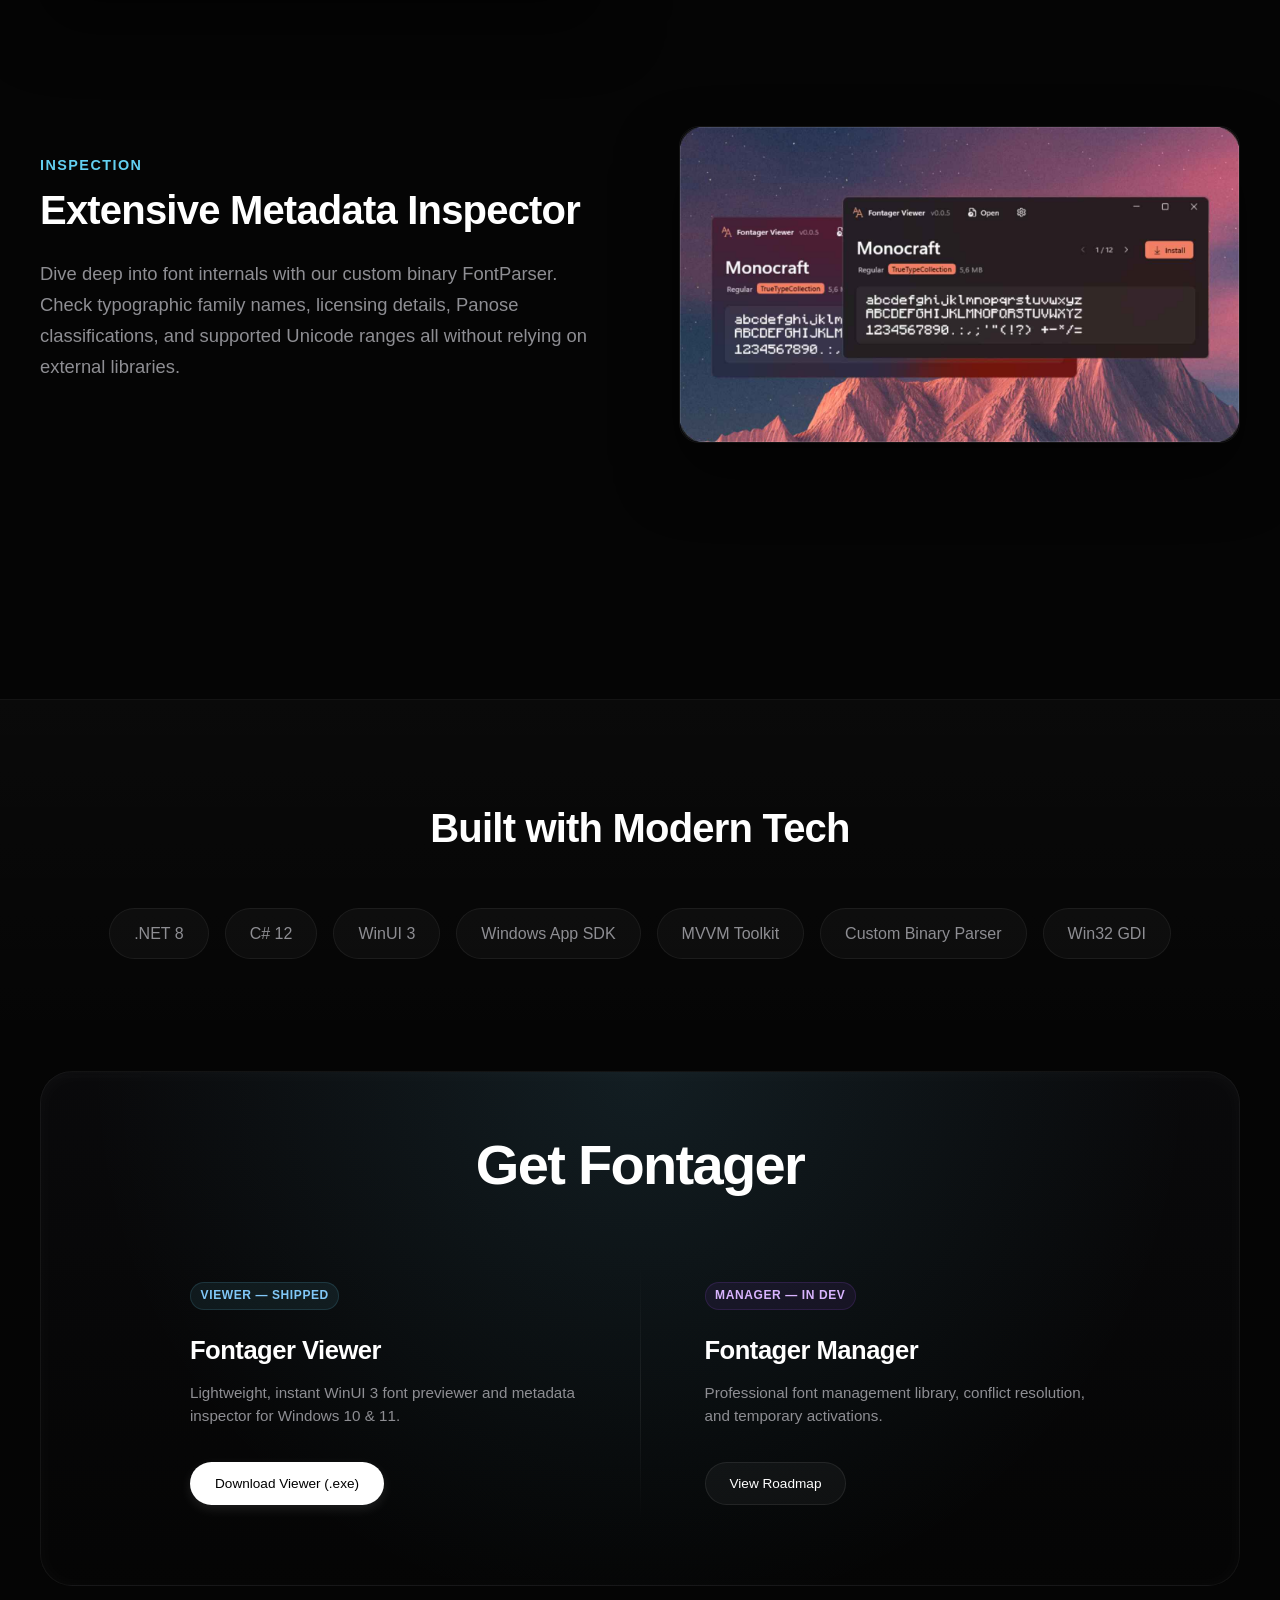
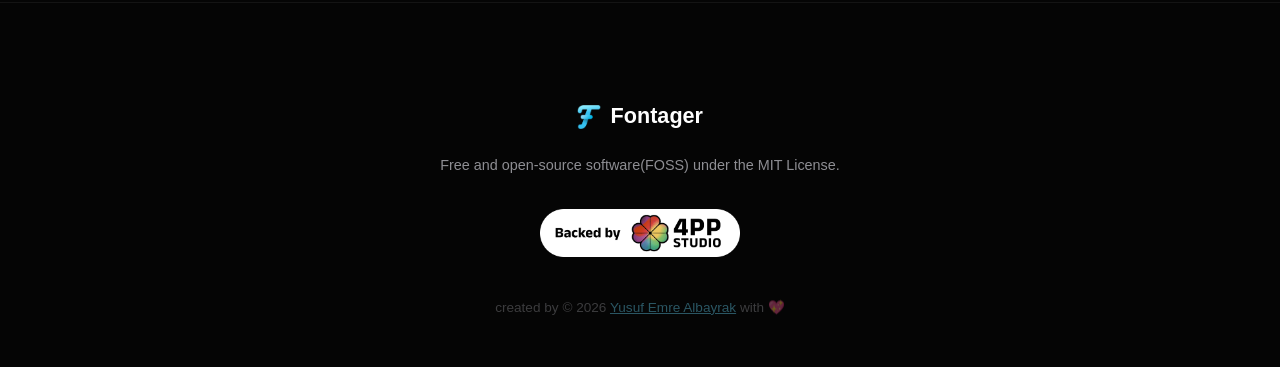
==== commit fd0d6302: "refactor: modularize CSS styles and enhance UI visual aesthetics for Fontager web pages" ====
--- a/index.html
+++ b/index.html
@@ -27,168 +27,41 @@
         content="Fontager replaces the outdated Windows fontview.exe with a fast, beautiful font previewer and full-featured font management suite.">
     <meta property="twitter:image" content="https://ysfemrealbyrk.github.io/Fontager/Assets/banner.png">
 
-    <link
-        href="https://fonts.googleapis.com/css2?family=Inter:wght@300;400;500;600&family=Outfit:wght@400;600;800&display=swap"
-        rel="stylesheet">
+    <link rel="stylesheet" href="style.css">
     <style>
-        :root {
-            --bg-color: #050505;
-            --surface: #111111;
-            --surface-glass: rgba(15, 15, 15, 0.7);
-            --border-glass: rgba(255, 255, 255, 0.08);
-            --primary: #63d0f1;
-            --primary-hover: #46b8e5;
-            --text-main: #ffffff;
-            --text-muted: #a1a1aa;
-            --accent: #44a9ff;
-            --glow: rgba(55, 166, 255, 0.4);
-        }
-
-        * {
-            margin: 0;
-            padding: 0;
-            box-sizing: border-box;
-        }
-
-        body {
-            font-family: 'Inter', sans-serif;
-            background-color: var(--bg-color);
-            color: var(--text-main);
-            line-height: 1.6;
-            overflow-x: hidden;
-            -webkit-font-smoothing: antialiased;
-        }
-
-        h1,
-        h2,
-        h3,
-        h4 {
-            font-family: 'Outfit', sans-serif;
-            font-weight: 800;
-            letter-spacing: -0.02em;
-        }
-
-        a {
-            text-decoration: none;
-            color: inherit;
-        }
-
-        .container {
+        /* Hero Styling with Premium Tech Grid Pattern */
+        .hero {
+            padding: 12rem 0 6rem;
+            position: relative;
+            text-align: center;
+        }
+
+        .hero::before {
+            content: '';
+            position: absolute;
+            top: 0;
+            left: 0;
+            width: 100%;
+            height: 100%;
+            background-image:
+                linear-gradient(rgba(255, 255, 255, 0.05) 1px, transparent 1px),
+                linear-gradient(90deg, rgba(255, 255, 255, 0.05) 1px, transparent 1px);
+            background-size: 50px 50px;
+            background-position: center;
+            mask-image: radial-gradient(circle at center, black 40%, transparent 80%);
+            -webkit-mask-image: radial-gradient(circle at center, black 40%, transparent 80%);
+            pointer-events: none;
+            z-index: -1;
+        }
+
+        .hero-container {
             max-width: 1200px;
             margin: 0 auto;
             padding: 0 2rem;
         }
 
-        /* Floating Navbar */
-        .nav-wrapper {
-            position: fixed;
-            top: 20px;
-            left: 0;
-            width: 100%;
-            z-index: 100;
-            display: flex;
-            justify-content: center;
-            pointer-events: none;
-        }
-
-        nav {
-            pointer-events: auto;
-            display: flex;
-            align-items: center;
-            justify-content: space-between;
-            background: var(--surface-glass);
-            backdrop-filter: blur(20px);
-            -webkit-backdrop-filter: blur(20px);
-            border: 1px solid var(--border-glass);
-            padding: 0.75rem 1.5rem;
-            border-radius: 100px;
-            width: 90%;
-            max-width: 1000px;
-            box-shadow: 0 10px 30px rgba(0, 0, 0, 0.5);
-            transition: all 0.3s ease;
-        }
-
-        .logo {
-            display: flex;
-            align-items: center;
-            gap: 0.75rem;
-            font-size: 1.25rem;
-            font-weight: 800;
-            font-family: 'Outfit', sans-serif;
-        }
-
-        .logo img {
-            height: 32px;
-        }
-
-        .nav-links {
-            display: flex;
-            gap: 2rem;
-            align-items: center;
-        }
-
-        .nav-links a {
-            font-size: 0.9rem;
-            font-weight: 500;
-            color: var(--text-muted);
-            transition: color 0.2s, transform 0.2s;
-            display: flex;
-            align-items: center;
-            gap: 0.5rem;
-        }
-
-        .nav-links a:hover {
-            color: var(--text-main);
-        }
-
-        .nav-links a.active {
-            color: var(--primary);
-        }
-
-        .btn {
-            background: #fff;
-            color: #000;
-            padding: 0.6rem 1.25rem;
-            border-radius: 8px;
-            font-weight: 500;
-            font-size: 0.95rem;
-            transition: all 0.2s;
-            border: 1px solid transparent;
-            cursor: pointer;
-            display: inline-flex;
-            align-items: center;
-            gap: 0.5rem;
-        }
-
-        .btn:hover {
-            background: #e4e4e7;
-        }
-
-        .btn-outline {
-            background: rgba(255, 255, 255, 0.05);
-            color: #fff;
-            border: 1px solid rgba(255, 255, 255, 0.15);
-        }
-
-        .btn-outline:hover {
-            background: rgba(255, 255, 255, 0.1);
-        }
-
-        /* Hero */
-        .hero {
-            padding: 12rem 0 6rem;
-            position: relative;
-            text-align: center;
-        }
-
-        .hero-container {
-            max-width: 900px;
-            margin: 0 auto;
-            padding: 0 2rem;
-        }
-
         .hero h1 {
-            font-size: 5rem;
+            font-size: 3.5rem;
             line-height: 1.1;
             margin-bottom: 1.5rem;
             color: #fff;
@@ -211,30 +84,48 @@
         .hero-visual {
             position: relative;
             margin-top: 5rem;
+            border-radius: 20px;
+            padding: 8px;
+            background: linear-gradient(135deg, rgba(99, 213, 241, 0.15) 0%, rgba(255, 255, 255, 0.02) 50%, rgba(99, 213, 241, 0.15) 100%);
+            border: 1px solid rgba(255, 255, 255, 0.08);
+            box-shadow: 0 50px 100px -30px rgba(0, 0, 0, 0.95), 0 0 50px rgba(99, 213, 241, 0.04);
+            transition: all 0.5s cubic-bezier(0.16, 1, 0.3, 1);
+        }
+
+        .hero-visual:hover {
+            transform: scale(1.01) translateY(-4px);
+            border-color: rgba(99, 213, 241, 0.25);
+            box-shadow: 0 60px 120px -30px rgba(0, 0, 0, 0.98), 0 0 60px rgba(99, 213, 241, 0.08);
         }
 
         .hero-visual video {
             width: 100%;
             display: block;
-            border-radius: 12px;
-            border: 1px solid rgba(255, 255, 255, 0.1);
-            box-shadow: 0 40px 80px rgba(0, 0, 0, 0.8);
-            background: #111;
-        }
-
-        /* Subtitle Badge */
+            border-radius: 14px;
+            border: 1px solid rgba(0, 0, 0, 0.8);
+            background: #000;
+        }
+
         .hero-badge {
             display: inline-block;
             padding: 0.5rem 1rem;
             border-radius: 100px;
-            background: rgba(99, 213, 241, 0.1);
-            border: 1px solid rgba(99, 213, 241, 0.2);
+            background: rgba(99, 213, 241, 0.08);
+            border: 1px solid rgba(99, 213, 241, 0.18);
             color: #81c8f8;
-            font-size: 0.85rem;
+            font-size: 0.8rem;
             font-weight: 600;
             margin-bottom: 2rem;
             letter-spacing: 0.05em;
             text-transform: uppercase;
+            box-shadow: 0 4px 12px rgba(99, 213, 241, 0.05);
+        }
+
+        .gradient-text {
+            background: linear-gradient(135deg, #63d0f1 0%, #37a6ff 100%);
+            -webkit-background-clip: text;
+            -webkit-text-fill-color: transparent;
+            display: inline-block;
         }
 
         /* Products Showcase */
@@ -268,19 +159,20 @@
             margin-bottom: 5rem;
         }
 
-        .section-title img {
-            margin: 0 auto;
-            display: block;
-            width: 100%;
-            max-width: 800px;
-            border-radius: 20px;
+        .section-title h2 {
+            font-size: 3rem;
+            margin-bottom: 1rem;
+        }
+
+        .section-title p {
+            color: var(--text-muted);
+            font-size: 1.15rem;
         }
 
         /* Features */
         .features {
             padding: 8rem 0;
             position: relative;
-            /* background: rgba(255, 255, 255, 0.01); */
             border-top: 1px solid var(--border-glass);
         }
 
@@ -302,7 +194,7 @@
         }
 
         .feature-card:hover {
-            transform: translateY(-10px);
+            transform: translateY(-6px);
             background: rgba(25, 28, 31, 0.6);
             border-color: rgba(99, 213, 241, 0.4);
             box-shadow: 0 20px 40px rgba(0, 0, 0, 0.4), inset 0 0 20px rgba(99, 213, 241, 0.05);
@@ -426,6 +318,11 @@
             text-align: center;
         }
 
+        .tech-stack h2 {
+            font-size: 2.5rem;
+            margin-bottom: 1rem;
+        }
+
         .badges {
             display: flex;
             flex-wrap: wrap;
@@ -451,21 +348,21 @@
             border-color: rgba(255, 255, 255, 0.2);
         }
 
-        /* CTA Section */
+        /* CTA Section & Download Center */
         .cta-section {
-            padding: 8rem 0;
+            padding: 1rem 0;
             text-align: center;
             position: relative;
         }
 
         .cta-box {
-            background: linear-gradient(180deg, rgba(20, 20, 20, 0.8) 0%, rgba(10, 10, 10, 0.9) 100%);
+            background: linear-gradient(180deg, rgba(12, 12, 14, 0.8) 0%, rgba(5, 5, 5, 0.95) 100%);
             border: 1px solid var(--border-glass);
             border-radius: 32px;
-            padding: 6rem 2rem;
+            padding: 3rem 1rem;
             position: relative;
             overflow: hidden;
-            box-shadow: 0 40px 80px rgba(0, 0, 0, 0.6), inset 0 2px 20px rgba(255, 255, 255, 0.05);
+            box-shadow: inset 0 2px 20px rgba(255, 255, 255, 0.03);
             backdrop-filter: blur(10px);
         }
 
@@ -476,102 +373,133 @@
             left: 0;
             width: 100%;
             height: 100%;
-            background: radial-gradient(circle at 50% 0%, rgba(99, 213, 241, 0.1), transparent 70%);
+            background: radial-gradient(circle at 50% 0%, rgba(99, 208, 241, 0.1), transparent 70%);
             pointer-events: none;
         }
 
         .cta-box h2 {
             font-size: 3.5rem;
-            margin-bottom: 1.5rem;
+            margin-bottom: 1rem;
             color: #fff;
             position: relative;
             z-index: 2;
+            letter-spacing: -0.03em;
         }
 
         .cta-box p {
             color: var(--text-muted);
-            font-size: 1.25rem;
+            font-size: 1.2rem;
             max-width: 600px;
             margin: 0 auto 3rem;
             position: relative;
             z-index: 2;
         }
 
-        .cta-actions {
+        .download-container {
             display: flex;
-            gap: 1rem;
+            align-items: stretch;
             justify-content: center;
+            gap: 4rem;
+            max-width: 900px;
+            margin: 3.5rem auto 1rem;
+            text-align: left;
+            position: relative;
+            z-index: 2;
+        }
+
+        .download-item {
+            flex: 1;
+            display: flex;
+            flex-direction: column;
+            align-items: flex-start;
+            justify-content: space-between;
+            padding: 1rem 0;
+        }
+
+        .download-divider {
+            width: 1px;
+            background: linear-gradient(to bottom, transparent, rgba(255, 255, 255, 0.08), transparent);
+        }
+
+        .status-badge {
+            font-size: 0.75rem;
+            font-weight: 600;
+            text-transform: uppercase;
+            letter-spacing: 0.05em;
+            margin-bottom: 1.25rem;
+            padding: 0.2rem 0.6rem;
+            border-radius: 100px;
+            display: inline-block;
+        }
+
+        .status-badge.available {
+            background: rgba(99, 208, 241, 0.08);
+            color: #81c8f8;
+            border: 1px solid rgba(99, 208, 241, 0.15);
+        }
+
+        .status-badge.roadmap {
+            background: rgba(168, 85, 247, 0.08);
+            color: #d8b4fe;
+            border: 1px solid rgba(168, 85, 247, 0.15);
+        }
+
+        .download-item h3 {
+            font-size: 1.6rem;
+            font-weight: 800;
+            color: #fff;
+            margin-bottom: 0.75rem;
+            letter-spacing: -0.02em;
+        }
+
+        .download-item p {
+            font-size: 0.95rem;
+            color: var(--text-muted);
+            line-height: 1.5;
+            margin-bottom: 2rem !important;
+            min-height: 48px;
+        }
+
+        .download-item .btn {
+            padding: 0.6rem 1.5rem;
+            border-radius: 100px;
+        }
+
+        @media (max-width: 768px) {
+            .download-container {
+                flex-direction: column;
+                gap: 3rem;
+            }
+
+            .download-divider {
+                width: 100%;
+                height: 1px;
+                background: linear-gradient(to right, transparent, rgba(255, 255, 255, 0.08), transparent);
+            }
+
+            .download-item p {
+                min-height: auto;
+            }
+        }
+
+        .download-meta {
+            display: flex;
+            justify-content: center;
+            gap: 1.5rem;
+            align-items: center;
             flex-wrap: wrap;
+            color: var(--text-muted);
+            font-size: 0.85rem;
+            opacity: 0.7;
             position: relative;
             z-index: 2;
         }
 
-        /* Footer */
-        footer {
-            padding: 5rem 0 3rem;
-            text-align: center;
-            color: var(--text-muted);
-            border-top: 1px solid var(--border-glass);
-            background: var(--bg-color);
-        }
-
-        .footer-logo {
-            display: flex;
-            align-items: center;
-            justify-content: center;
-            gap: 0.75rem;
-            margin-bottom: 1.5rem;
-            font-family: 'Outfit', sans-serif;
-            font-weight: 800;
-            font-size: 1.5rem;
-            color: var(--text-main);
-        }
-
-        .footer-logo img {
-            height: 28px;
-        }
-
-        .copyright {
-            font-size: 0.9rem;
-            margin-top: 3rem;
-            opacity: 0.5;
-        }
-
-        /* Animations */
-        @keyframes fadeUp {
-            from {
-                opacity: 0;
-                transform: translateY(30px);
-            }
-
-            to {
-                opacity: 1;
-                transform: translateY(0);
-            }
-        }
-
-        .animate-up {
-            animation: fadeUp 0.8s cubic-bezier(0.16, 1, 0.3, 1) forwards;
-            opacity: 0;
-        }
-
-        .delay-1 {
-            animation-delay: 0.1s;
-        }
-
-        .delay-2 {
-            animation-delay: 0.2s;
-        }
-
-        .delay-3 {
-            animation-delay: 0.3s;
+        .meta-dot {
+            color: rgba(255, 255, 255, 0.15);
         }
 
         @media (max-width: 1000px) {
-            .nav-links {
-                display: none;
-            }
-
             .hero h1 {
                 font-size: 3.5rem;
             }
@@ -581,6 +509,10 @@
                 flex-direction: column;
                 gap: 3rem;
                 margin-bottom: 6rem;
+            }
+
+            .cta-box h2 {
+                font-size: 2.5rem;
             }
         }
     </style>
@@ -609,7 +541,7 @@
                     GitHub
                 </a>
             </div>
-            <a href="https://github.com/ysfemreAlbyrk/Fontager/releases/latest" class="btn" target="_blank">
+            <a href="#download" class="btn">
                 <svg width="18" height="18" viewBox="0 0 24 24" fill="none" stroke="currentColor" stroke-width="2"
                     stroke-linecap="round" stroke-linejoin="round">
                     <path d="M21 15v4a2 2 0 0 1-2 2H5a2 2 0 0 1-2-2v-4"></path>
@@ -623,13 +555,19 @@
 
     <header class="hero">
         <div class="container hero-container">
-            <h1 class="animate-up delay-1">Manage Fonts <span style="color: #63d0f1;">Beautifully.</span></h1>
+            <!-- <div class="hero-badge animate-up delay-1">Fast. Light. Native WinUI 3.</div> -->
+            <h1 class="animate-up delay-1">Manage Fonts <span class="gradient-text">Beautifully.</span></h1>
             <p class="animate-up delay-2">Fontager replaces the aging Windows fontview.exe with a lightning-fast native
                 previewer, alongside a comprehensive library manager for creative professionals.</p>
 
             <div class="hero-actions animate-up delay-3">
-                <a href="https://github.com/ysfemreAlbyrk/Fontager/releases/latest" class="btn" target="_blank"
-                    style="padding: 1rem 2rem; font-size: 1rem;">
+                <a href="#download" class="btn" style="padding: 1rem 2rem; font-size: 1rem;">
+                    <svg width="18" height="18" viewBox="0 0 24 24" fill="none" stroke="currentColor" stroke-width="2"
+                        stroke-linecap="round" stroke-linejoin="round">
+                        <path d="M21 15v4a2 2 0 0 1-2 2H5a2 2 0 0 1-2-2v-4"></path>
+                        <polyline points="7 10 12 15 17 10"></polyline>
+                        <line x1="12" y1="15" x2="12" y2="3"></line>
+                    </svg>
                     Download Viewer
                 </a>
                 <a href="#products" class="btn btn-outline" style="padding: 1rem 2rem; font-size: 1rem;">
@@ -643,13 +581,6 @@
                     Your browser does not support the video tag.
                 </video>
             </div>
-
-            <!-- <div class="animate-up delay-3" style="margin-top: 4rem; opacity: 0.6;">
-                <span style="display: block; font-size: 0.75rem; font-weight: 600; letter-spacing: 0.1em; text-transform: uppercase; margin-bottom: 0.5rem; color: var(--text-muted);">Backed By</span>
-                <a href="https://4pp.studio" target="_blank">
-                    <img src="Assets/backedby.png" alt="4PP Studio" style="height: 24px; filter: grayscale(100%); transition: filter 0.3s;" onmouseover="this.style.filter='grayscale(0%)'" onmouseout="this.style.filter='grayscale(100%)'">
-                </a>
-            </div> -->
         </div>
     </header>
 
@@ -667,8 +598,7 @@
                         preview your .ttf, .otf, .ttc, and .woff2 files without installing them to the system. Features
                         a sleek WinUI 3 interface, instant metadata inspection, and effortless installation directly
                         into Windows.</p>
-                    <a href="https://github.com/ysfemreAlbyrk/Fontager/releases/latest" class="btn" target="_blank"
-                        style="margin-top: 1rem;">
+                    <a href="#download" class="btn" style="margin-top: 1rem;">
                         <svg width="24" height="24" viewBox="0 0 24 24" fill="none" stroke="currentColor"
                             stroke-width="2" stroke-linecap="round" stroke-linejoin="round">
                             <path d="M21 15v4a2 2 0 0 1-2 2H5a2 2 0 0 1-2-2v-4"></path>
@@ -837,24 +767,36 @@
             </div>
         </div>
     </section>
-    <!-- 
-    <section class="cta-section container">
+    <section id="download" class="cta-section container">
         <div class="cta-box">
-            <h2>Ready to Upgrade Your Workflow?</h2>
-            <p>Join the typography revolution. Download the incredibly fast Viewer today, and track the Manager's
-                development on GitHub.</p>
-            <div class="cta-actions">
-                <a href="https://github.com/ysfemreAlbyrk/Fontager/releases/latest" target="_blank" class="btn"
-                    style="padding: 1rem 2.5rem; font-size: 1.1rem;">
-                    Download Viewer
-                </a>
-                <a href="https://github.com/ysfemreAlbyrk/Fontager" target="_blank" class="btn btn-outline"
-                    style="padding: 1rem 2.5rem; font-size: 1.1rem;">
-                    Star on GitHub
-                </a>
-            </div>
-        </div>
-    </section> -->
+            <h2>Get Fontager</h2>
+
+            <div class="download-container">
+                <!-- Viewer Item -->
+                <div class="download-item">
+                    <span class="status-badge available">Viewer — Shipped</span>
+                    <h3>Fontager Viewer</h3>
+                    <p>Lightweight, instant WinUI 3 font previewer and metadata inspector for Windows 10 & 11.</p>
+                    <a href="https://github.com/ysfemreAlbyrk/Fontager/releases/latest" class="btn">
+                        Download Viewer (.exe)
+                    </a>
+                </div>
+
+                <!-- Divider Line -->
+                <div class="download-divider"></div>
+
+                <!-- Manager Item -->
+                <div class="download-item">
+                    <span class="status-badge roadmap">Manager — In Dev</span>
+                    <h3>Fontager Manager</h3>
+                    <p>Professional font management library, conflict resolution, and temporary activations.</p>
+                    <a href="roadmap.html" class="btn btn-outline">
+                        View Roadmap
+                    </a>
+                </div>
+            </div>
+        </div>
+    </section>
 
     <footer>
         <div class="container">
--- a/style.css
+++ b/style.css
@@ -0,0 +1,266 @@
+:root {
+    --bg-color: #050505;
+    --surface: #0c0c0e;
+    --surface-glass: rgba(10, 10, 12, 0.65);
+    --border-glass: rgba(255, 255, 255, 0.06);
+    --primary: #63d0f1;
+    --primary-hover: #46b8e5;
+    --text-main: #ffffff;
+    --text-muted: #8e8e93;
+    --accent: #44a9ff;
+    --glow: rgba(99, 208, 241, 0.15);
+}
+
+* {
+    margin: 0;
+    padding: 0;
+    box-sizing: border-box;
+}
+
+html {
+    scroll-behavior: smooth;
+}
+
+body {
+    font-family: 'Inter', -apple-system, BlinkMacSystemFont, "Segoe UI", sans-serif;
+    background-color: var(--bg-color);
+    color: var(--text-main);
+    line-height: 1.6;
+    overflow-x: hidden;
+    -webkit-font-smoothing: antialiased;
+}
+
+h1, h2, h3, h4 {
+    font-family: 'Outfit', sans-serif;
+    font-weight: 800;
+    letter-spacing: -0.02em;
+}
+
+a {
+    text-decoration: none;
+    color: inherit;
+    transition: all 0.25s cubic-bezier(0.16, 1, 0.3, 1);
+}
+
+.container {
+    max-width: 1200px;
+    margin: 0 auto;
+    padding: 0 2rem;
+}
+
+/* Floating Navbar (Sleek, Minimal & Premium) */
+.nav-wrapper {
+    position: fixed;
+    top: 24px;
+    left: 0;
+    width: 100%;
+    z-index: 1000;
+    display: flex;
+    justify-content: center;
+    pointer-events: none;
+}
+
+nav {
+    pointer-events: auto;
+    display: flex;
+    align-items: center;
+    justify-content: space-between;
+    background: var(--surface-glass);
+    backdrop-filter: blur(24px) saturate(180%);
+    -webkit-backdrop-filter: blur(24px) saturate(180%);
+    border: 1px solid var(--border-glass);
+    padding: 0.6rem 1.25rem;
+    border-radius: 100px;
+    width: 90%;
+    max-width: 920px;
+    box-shadow: 0 12px 40px -12px rgba(0, 0, 0, 0.8), inset 0 1px 1px rgba(255, 255, 255, 0.03);
+    transition: all 0.4s cubic-bezier(0.16, 1, 0.3, 1);
+}
+
+.logo {
+    display: flex;
+    align-items: center;
+    gap: 0.6rem;
+    font-size: 1.15rem;
+    font-weight: 800;
+    font-family: 'Outfit', sans-serif;
+    letter-spacing: -0.02em;
+    color: #fff;
+}
+
+.logo img {
+    height: 28px;
+    width: auto;
+}
+
+.nav-links {
+    display: flex;
+    gap: 2rem;
+    align-items: center;
+}
+
+.nav-links a {
+    font-size: 0.85rem;
+    font-weight: 500;
+    color: var(--text-muted);
+    display: flex;
+    align-items: center;
+    gap: 0.4rem;
+}
+
+.nav-links a:hover {
+    color: var(--text-main);
+}
+
+.nav-links a.active {
+    color: var(--primary);
+}
+
+.btn {
+    background: #fff;
+    color: #000;
+    padding: 0.5rem 1.15rem;
+    border-radius: 100px;
+    font-weight: 500;
+    font-size: 0.85rem;
+    transition: all 0.3s cubic-bezier(0.16, 1, 0.3, 1);
+    border: 1px solid transparent;
+    cursor: pointer;
+    display: inline-flex;
+    align-items: center;
+    gap: 0.4rem;
+    box-shadow: 0 4px 12px rgba(255, 255, 255, 0.1);
+}
+
+.btn:hover {
+    background: #e4e4e7;
+    transform: translateY(-1px);
+    box-shadow: 0 6px 16px rgba(255, 255, 255, 0.18);
+}
+
+.btn:active {
+    transform: translateY(0);
+}
+
+.btn-outline {
+    background: rgba(255, 255, 255, 0.04);
+    color: #fff;
+    border: 1px solid rgba(255, 255, 255, 0.08);
+    box-shadow: none;
+}
+
+.btn-outline:hover {
+    background: rgba(255, 255, 255, 0.08);
+    border-color: rgba(255, 255, 255, 0.18);
+    box-shadow: 0 4px 12px rgba(0, 0, 0, 0.3);
+}
+
+/* Page Header Sections (Roadmap & Changelog) */
+.page-header {
+    padding: 10rem 0 3.5rem;
+    text-align: center;
+    position: relative;
+}
+
+.page-header::before {
+    content: '';
+    position: absolute;
+    top: -20%;
+    left: 50%;
+    transform: translateX(-50%);
+    width: 600px;
+    height: 400px;
+    background: radial-gradient(circle, rgba(99, 208, 241, 0.06) 0%, transparent 70%);
+    filter: blur(60px);
+    pointer-events: none;
+    z-index: -1;
+}
+
+.page-header h1 {
+    font-size: 3.5rem;
+    font-weight: 800;
+    margin-bottom: 0.75rem;
+    background: linear-gradient(180deg, #ffffff 40%, #a1a1aa 100%);
+    -webkit-background-clip: text;
+    -webkit-text-fill-color: transparent;
+    letter-spacing: -0.03em;
+}
+
+.page-header p {
+    color: var(--text-muted);
+    font-size: 1.1rem;
+    max-width: 550px;
+    margin: 0 auto;
+    font-weight: 400;
+}
+
+/* Footer Styles */
+footer {
+    padding: 6rem 0 3rem;
+    text-align: center;
+    color: var(--text-muted);
+    border-top: 1px solid var(--border-glass);
+    background: var(--bg-color);
+}
+
+.footer-logo {
+    display: flex;
+    align-items: center;
+    justify-content: center;
+    gap: 0.6rem;
+    margin-bottom: 1.25rem;
+    font-family: 'Outfit', sans-serif;
+    font-weight: 800;
+    font-size: 1.35rem;
+    color: var(--text-main);
+}
+
+.footer-logo img {
+    height: 24px;
+}
+
+footer p {
+    font-size: 0.9rem;
+}
+
+.copyright {
+    font-size: 0.85rem;
+    margin-top: 2rem;
+    opacity: 0.4;
+}
+
+/* Animation System */
+@keyframes fadeUp {
+    from {
+        opacity: 0;
+        transform: translateY(20px);
+    }
+    to {
+        opacity: 1;
+        transform: translateY(0);
+    }
+}
+
+.animate-up {
+    animation: fadeUp 0.8s cubic-bezier(0.16, 1, 0.3, 1) forwards;
+    opacity: 0;
+}
+
+.delay-1 { animation-delay: 0.05s; }
+.delay-2 { animation-delay: 0.1s; }
+.delay-3 { animation-delay: 0.15s; }
+
+@media (max-width: 1000px) {
+    .nav-wrapper {
+        top: 12px;
+    }
+    nav {
+        padding: 0.5rem 1rem;
+    }
+    .nav-links {
+        display: none;
+    }
+    .page-header h1 {
+        font-size: 2.8rem;
+    }
+}
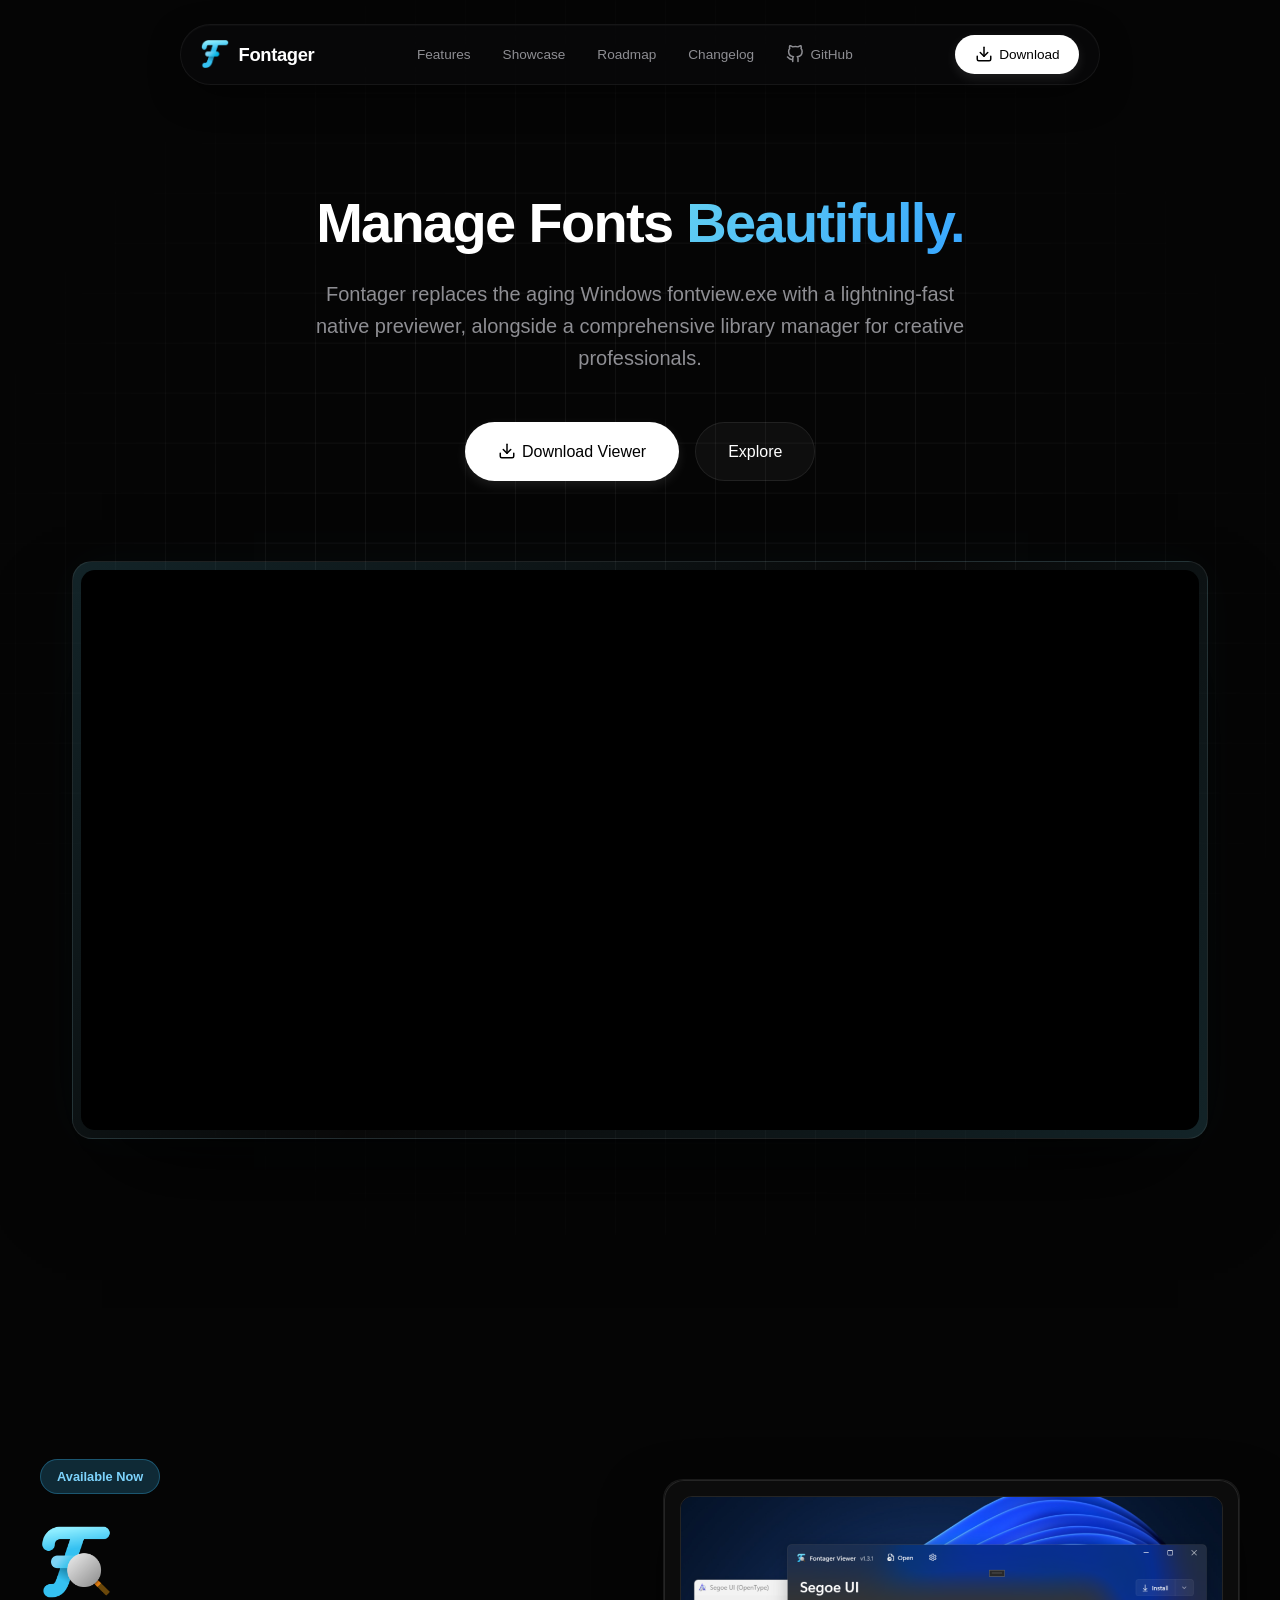
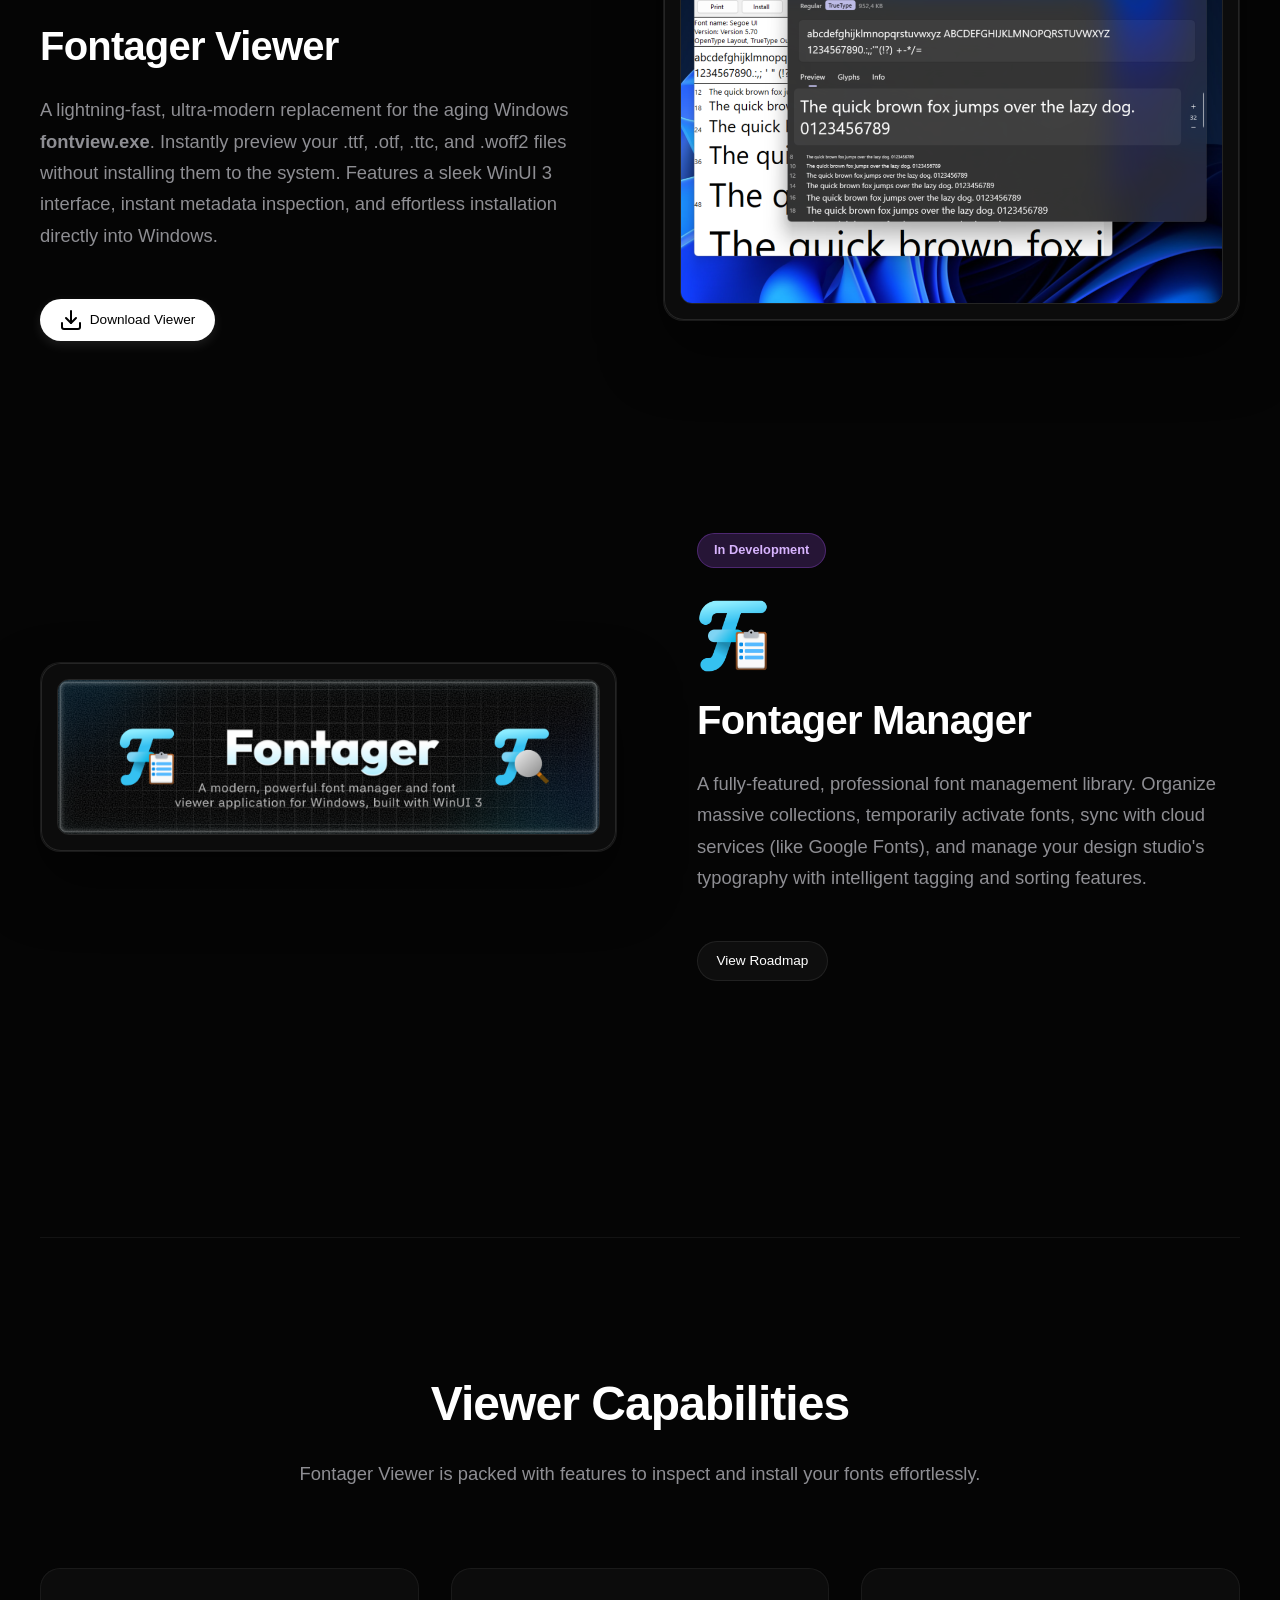
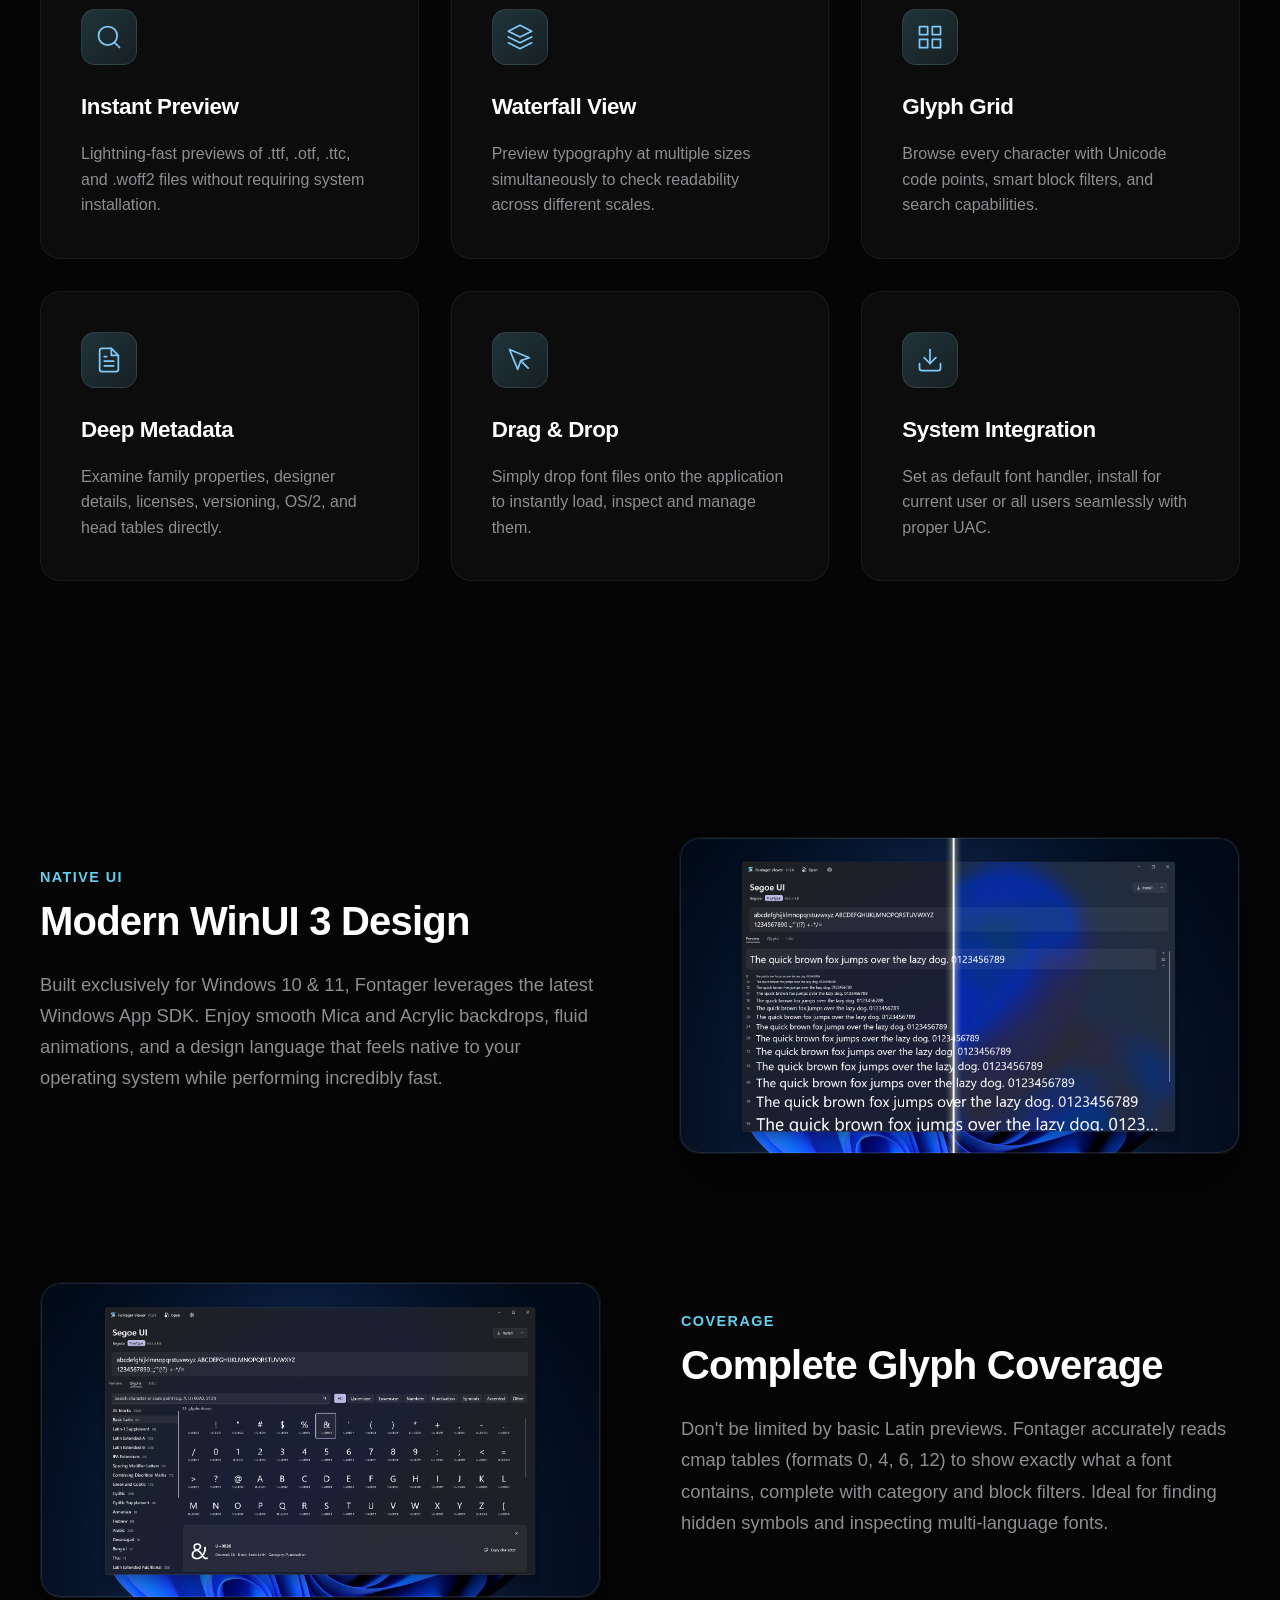
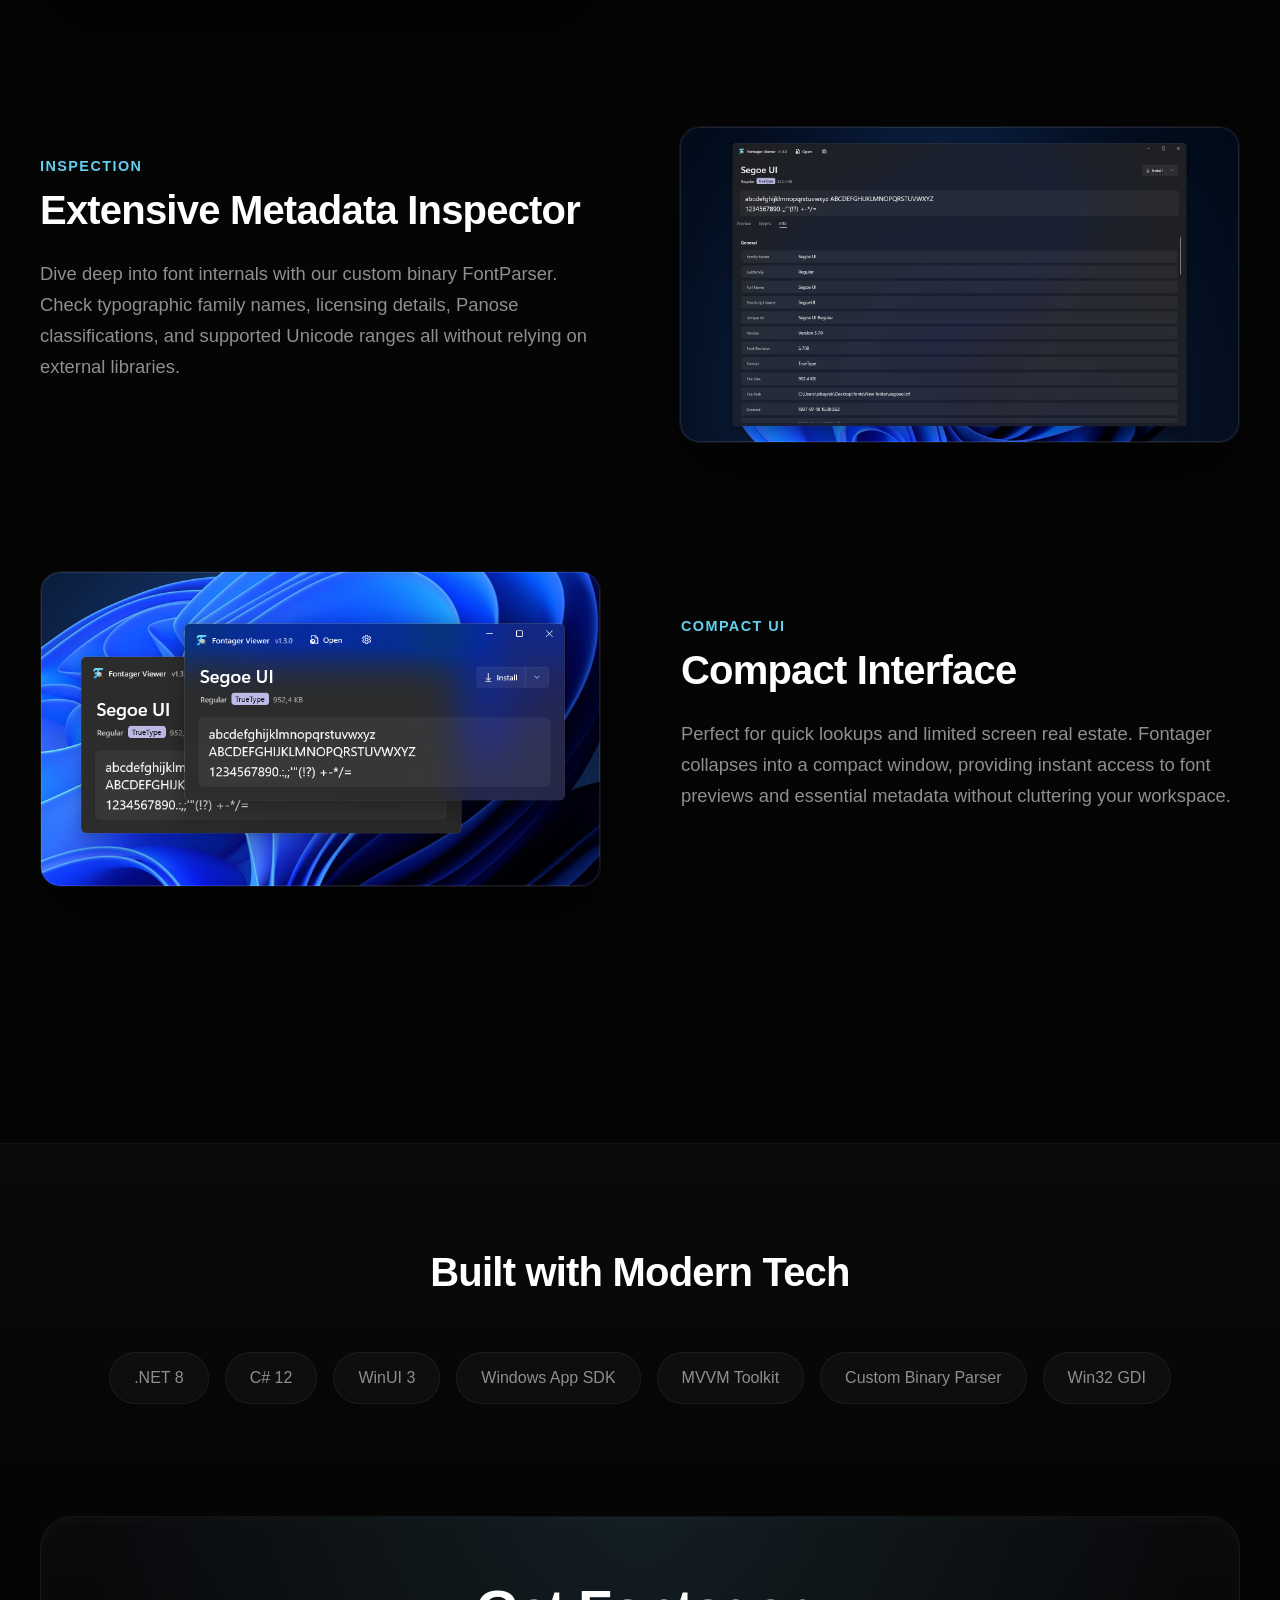
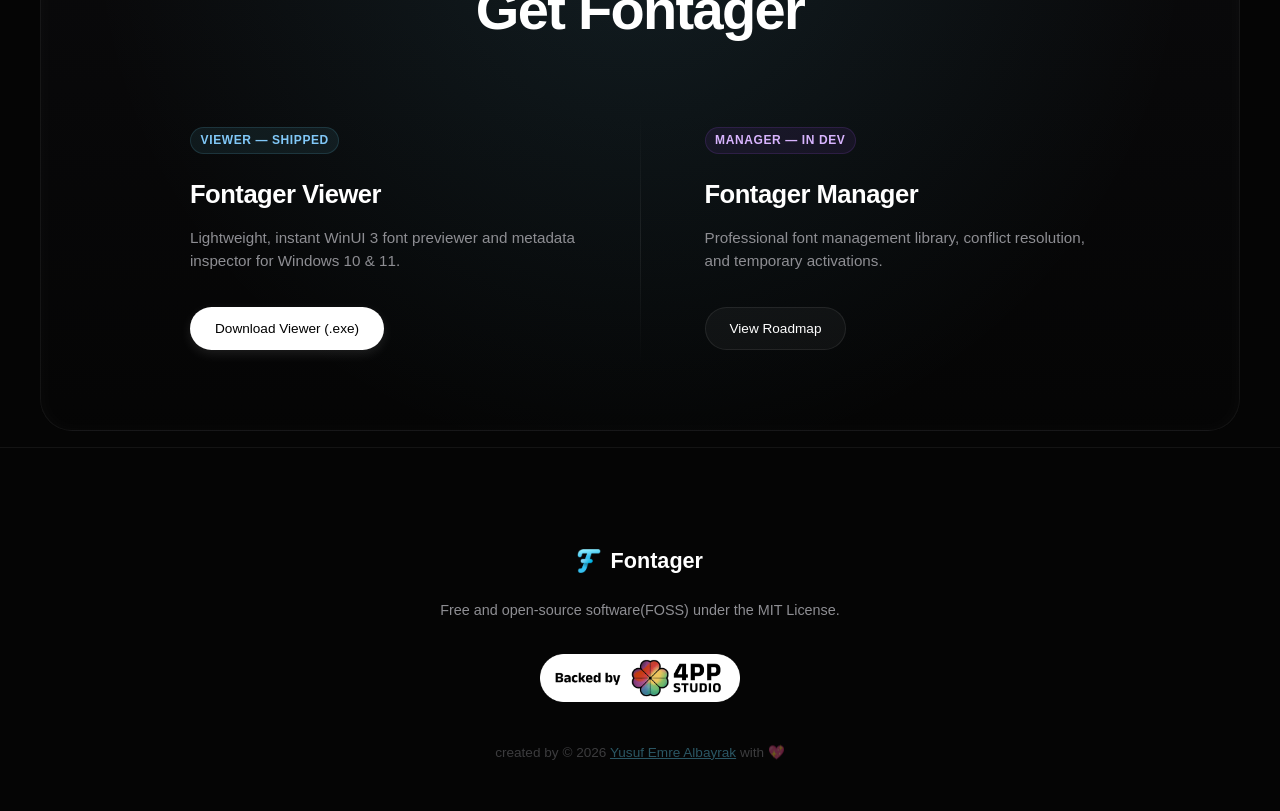
==== commit 6d604629: "feat: add new assets and update showcase section with compact interface view" ====
--- a/index.html
+++ b/index.html
@@ -724,7 +724,7 @@
                     operating system while performing incredibly fast.</p>
             </div>
             <div class="showcase-image">
-                <img src="Assets/img-1.jpg" alt="Fontager Interface">
+                <img src="Assets/img_2.jpg" alt="Fontager Interface">
             </div>
         </div>
         <div class="showcase-item">
@@ -736,7 +736,7 @@
                     hidden symbols and inspecting multi-language fonts.</p>
             </div>
             <div class="showcase-image">
-                <img src="Assets/img-2.jpg" alt="Glyph Grid">
+                <img src="Assets/img_4.jpg" alt="Glyph Grid">
             </div>
         </div>
         <div class="showcase-item">
@@ -748,7 +748,19 @@
                     external libraries.</p>
             </div>
             <div class="showcase-image">
-                <img src="Assets/img-3.jpg" alt="Metadata Panel">
+                <img src="Assets/img_6.jpg" alt="Metadata Panel">
+            </div>
+        </div>
+        <div class="showcase-item">
+            <div class="showcase-content">
+                <span class="showcase-label">Compact UI</span>
+                <h3>Compact Interface</h3>
+                <p>Perfect for quick lookups and limited screen real estate. Fontager collapses into a compact window,
+                    providing instant access to font previews and essential metadata without cluttering your workspace.
+                </p>
+            </div>
+            <div class="showcase-image">
+                <img src="Assets/img_5.jpg" alt="Compact Interface">
             </div>
         </div>
     </section>
